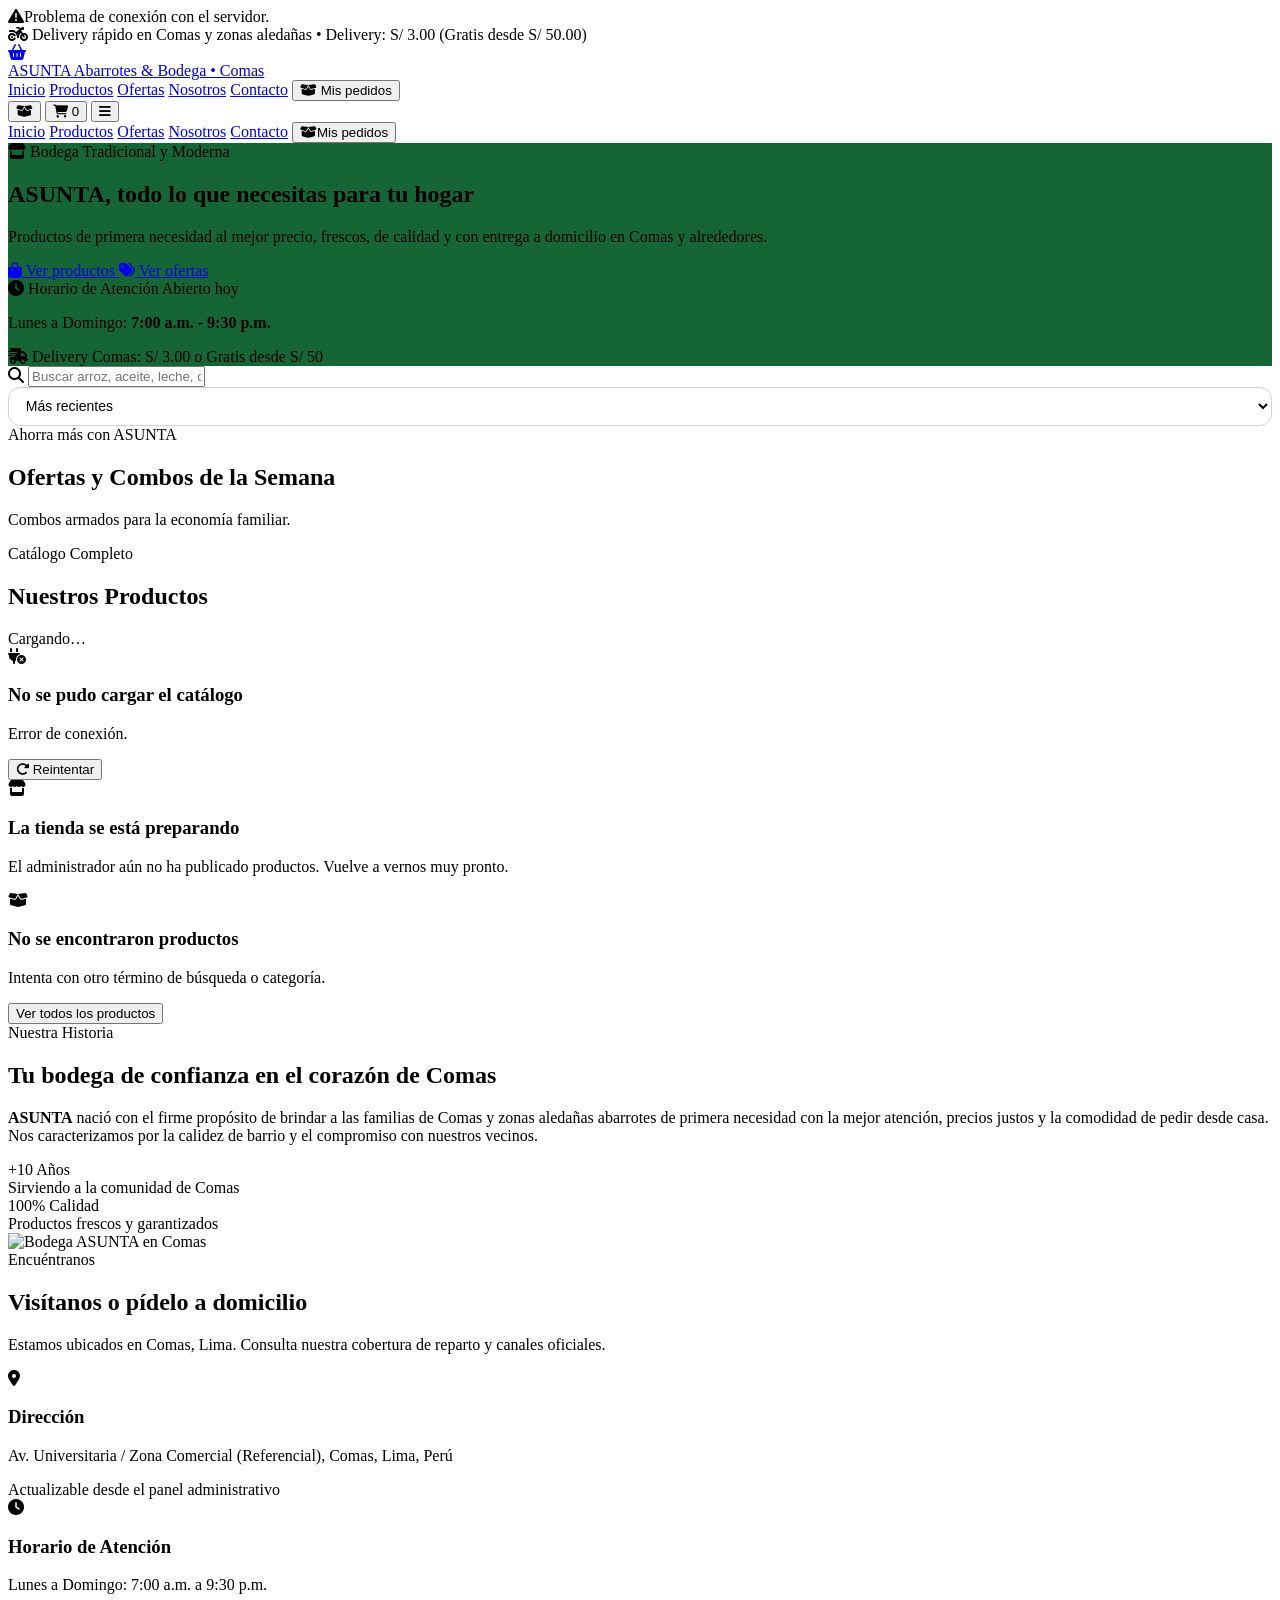
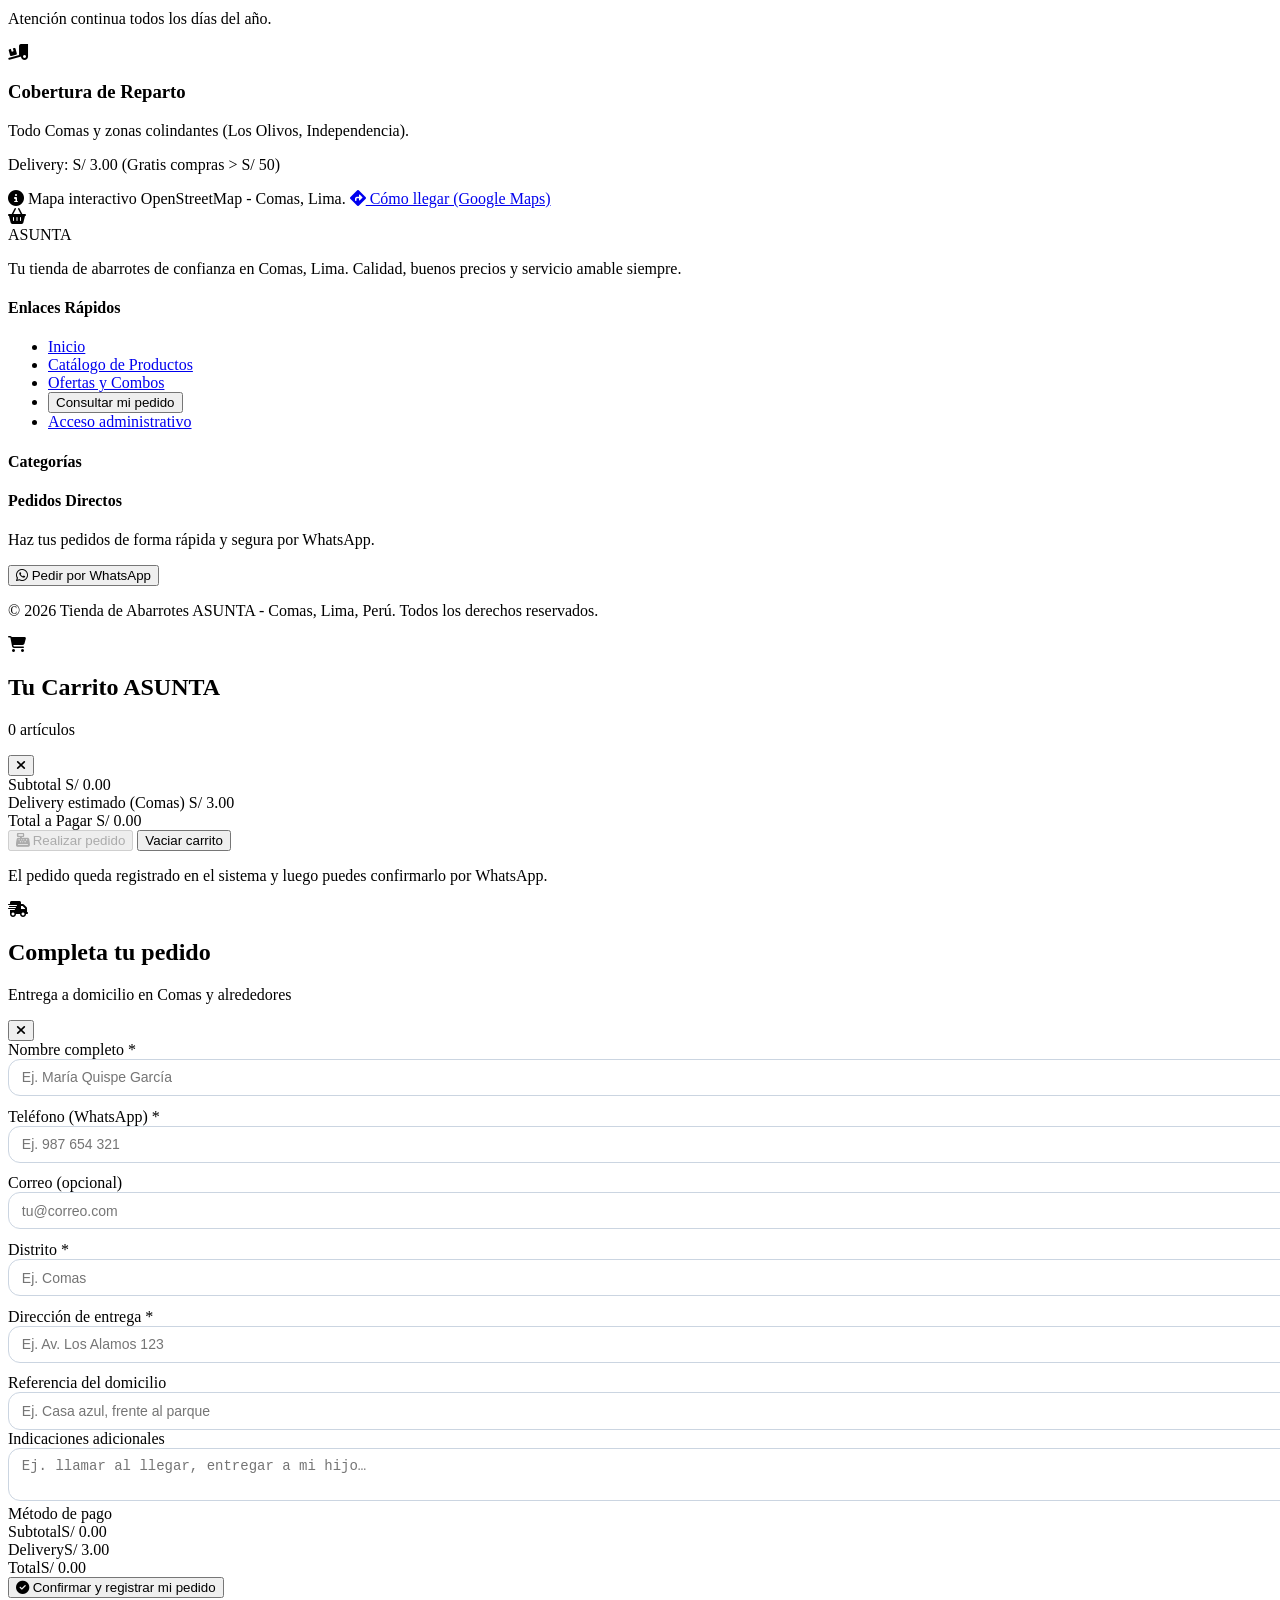
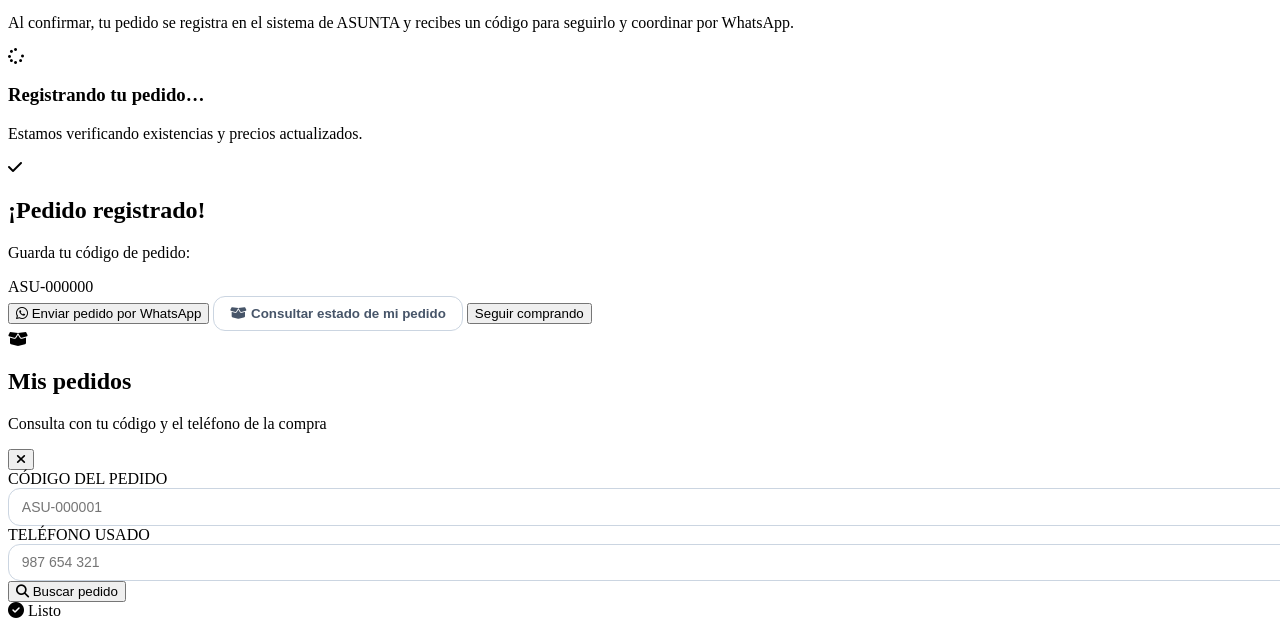
==== index.html @ 69a8b5e7 "Add files via upload" ====
<!DOCTYPE html>
<html lang="es" class="scroll-smooth">
<head>
    <meta charset="UTF-8">
    <meta name="viewport" content="width=device-width, initial-scale=1.0">
    <title>ASUNTA - Tu Tienda de Abarrotes en Comas, Lima</title>
    <meta name="description" content="Tienda de abarrotes ASUNTA en Comas, Lima. Pedidos a domicilio con entrega rápida.">

    <!-- Tailwind CSS CDN -->
    <script src="https://cdn.tailwindcss.com"></script>
    <script>
        tailwind.config = {
            theme: {
                extend: {
                    colors: {
                        asunta: {
                            50: '#f0fdf4',
                            100: '#dcfce7',
                            200: '#bbf7d0',
                            500: '#16a34a', // Verde principal
                            600: '#15803d',
                            700: '#166534',
                            yellow: {
                                100: '#fef9c3',
                                400: '#facc15', // Amarillo suave
                                500: '#eab308'
                            }
                        }
                    },
                    fontFamily: {
                        sans: ['Inter', 'sans-serif']
                    }
                }
            }
        }
    </script>

    <!-- FontAwesome -->
    <link rel="stylesheet" href="https://cdnjs.cloudflare.com/ajax/libs/font-awesome/6.4.0/css/all.min.css">
    <!-- Google Fonts Inter -->
    <link href="https://fonts.googleapis.com/css2?family=Inter:wght@300;400;500;600;700;800&display=swap" rel="stylesheet">
    <!-- Leaflet CSS -->
    <link rel="stylesheet" href="https://unpkg.com/leaflet@1.9.4/dist/leaflet.css" integrity="sha256-p4NxAoJBhIIN+hmNHrzRCf9tD/miZyoHS5obTRR9BMY=" crossorigin=""/>
    <script src="https://unpkg.com/leaflet@1.9.4/dist/leaflet.js" integrity="sha256-20nQCchB9co0qIjJZRGuk2/Z9VM+kNiyxNV1lvTlZBo=" crossorigin=""></script>
    <!-- Supabase JS SDK -->
    <script src="https://cdn.jsdelivr.net/npm/@supabase/supabase-js@2"></script>
    <!-- Estilos propios -->
    <link rel="stylesheet" href="css/styles.css">
</head>
<body class="bg-slate-50 text-slate-800 font-sans antialiased flex flex-col min-h-screen">

    <!-- Banner de estado de conexión con Supabase -->
    <div id="conn-banner" class="hidden bg-red-600 text-white text-xs sm:text-sm py-2 px-4 text-center font-semibold">
        <i class="fa-solid fa-triangle-exclamation mr-2"></i><span id="conn-banner-text">Problema de conexión con el servidor.</span>
    </div>

    <!-- Top Announcement Bar -->
    <div class="bg-asunta-yellow-400 text-slate-900 text-xs sm:text-sm py-2 px-4 text-center font-semibold shadow-inner">
        <i class="fa-solid fa-motorcycle mr-2"></i> Delivery rápido en Comas y zonas aledañas • <span data-delivery-info>Delivery: S/ 3.00 (Gratis desde S/ 50.00)</span>
    </div>

    <!-- Header & Navigation -->
    <header class="sticky top-0 z-40 bg-white shadow-md transition-all">
        <div class="max-w-7xl mx-auto px-4 sm:px-6 lg:px-8">
            <div class="flex items-center justify-between h-20">
                <!-- Logo -->
                <a href="#inicio" class="flex items-center gap-3 group">
                    <div class="w-12 h-12 rounded-full bg-asunta-100 border-2 border-asunta-500 flex items-center justify-center text-asunta-600 shadow-sm group-hover:scale-105 transition-transform">
                        <i class="fa-solid fa-basket-shopping text-2xl"></i>
                    </div>
                    <div>
                        <span class="text-2xl font-black tracking-tight text-asunta-700">ASUNTA</span>
                        <span class="block text-[10px] tracking-wider uppercase font-bold text-slate-500">Abarrotes & Bodega • Comas</span>
                    </div>
                </a>

                <!-- Desktop Menu -->
                <nav class="hidden md:flex items-center space-x-1 lg:space-x-6">
                    <a href="#inicio" class="px-3 py-2 rounded-lg text-slate-600 hover:text-asunta-600 hover:bg-asunta-50 font-medium transition-colors">Inicio</a>
                    <a href="#productos" class="px-3 py-2 rounded-lg text-slate-600 hover:text-asunta-600 hover:bg-asunta-50 font-medium transition-colors">Productos</a>
                    <a href="#ofertas" class="px-3 py-2 rounded-lg text-slate-600 hover:text-asunta-600 hover:bg-asunta-50 font-medium transition-colors">Ofertas</a>
                    <a href="#nosotros" class="px-3 py-2 rounded-lg text-slate-600 hover:text-asunta-600 hover:bg-asunta-50 font-medium transition-colors">Nosotros</a>
                    <a href="#contacto" class="px-3 py-2 rounded-lg text-slate-600 hover:text-asunta-600 hover:bg-asunta-50 font-medium transition-colors">Contacto</a>
                    <button id="order-lookup-btn" class="px-3 py-2 rounded-lg text-asunta-700 hover:bg-asunta-50 font-semibold transition-colors flex items-center gap-2">
                        <i class="fa-solid fa-box-open"></i> Mis pedidos
                    </button>
                </nav>

                <!-- Actions -->
                <div class="flex items-center gap-3">
                    <button onclick="ASUNTA.orders.openLookup()" class="md:hidden text-asunta-700 hover:bg-asunta-50 p-3 rounded-lg" aria-label="Consultar pedido">
                        <i class="fa-solid fa-box-open text-xl"></i>
                    </button>
                    <button onclick="ASUNTA.cart.toggleDrawer()" class="relative bg-asunta-50 hover:bg-asunta-100 text-asunta-700 p-3 rounded-full font-semibold transition-colors flex items-center justify-center w-12 h-12 border border-asunta-200 shadow-sm" aria-label="Abrir Carrito">
                        <i class="fa-solid fa-cart-shopping text-xl"></i>
                        <span id="cart-badge" class="absolute -top-1 -right-1 bg-red-500 text-white text-xs w-6 h-6 rounded-full flex items-center justify-center font-bold shadow-md hidden">0</span>
                    </button>
                    <button onclick="toggleMobileMenu()" class="md:hidden p-3 text-slate-700 hover:text-asunta-600 rounded-lg hover:bg-slate-100 transition-colors" aria-label="Menú principal">
                        <i id="mobile-menu-icon" class="fa-solid fa-bars text-2xl"></i>
                    </button>
                </div>
            </div>
        </div>

        <!-- Mobile Dropdown Menu -->
        <div id="mobile-menu" class="hidden md:hidden bg-white border-t border-slate-100 px-4 pt-2 pb-4 space-y-2 shadow-lg">
            <a href="#inicio" onclick="toggleMobileMenu()" class="block px-3 py-2 rounded-md text-base font-medium text-slate-700 hover:text-asunta-600 hover:bg-asunta-50">Inicio</a>
            <a href="#productos" onclick="toggleMobileMenu()" class="block px-3 py-2 rounded-md text-base font-medium text-slate-700 hover:text-asunta-600 hover:bg-asunta-50">Productos</a>
            <a href="#ofertas" onclick="toggleMobileMenu()" class="block px-3 py-2 rounded-md text-base font-medium text-slate-700 hover:text-asunta-600 hover:bg-asunta-50">Ofertas</a>
            <a href="#nosotros" onclick="toggleMobileMenu()" class="block px-3 py-2 rounded-md text-base font-medium text-slate-700 hover:text-asunta-600 hover:bg-asunta-50">Nosotros</a>
            <a href="#contacto" onclick="toggleMobileMenu()" class="block px-3 py-2 rounded-md text-base font-medium text-slate-700 hover:text-asunta-600 hover:bg-asunta-50">Contacto</a>
            <button onclick="toggleMobileMenu(); ASUNTA.orders.openLookup()" class="w-full text-left px-3 py-2 rounded-md text-base font-semibold text-asunta-700 hover:bg-asunta-50"><i class="fa-solid fa-box-open mr-2"></i>Mis pedidos</button>
        </div>
    </header>

    <!-- Main Content -->
    <main class="flex-grow">

        <!-- Hero Section -->
        <section id="inicio" class="hero-pattern text-white py-16 md:py-24 relative overflow-hidden">
            <div class="max-w-7xl mx-auto px-4 sm:px-6 lg:px-8 relative z-10">
                <div class="grid grid-cols-1 md:grid-cols-2 gap-12 items-center">
                    <div class="space-y-6 text-center md:text-left">
                        <span class="inline-flex items-center gap-2 bg-asunta-yellow-400 text-slate-900 text-sm font-bold px-4 py-1.5 rounded-full shadow-md">
                            <i class="fa-solid fa-store"></i> Bodega Tradicional y Moderna
                        </span>
                        <h1 class="text-4xl sm:text-5xl lg:text-6xl font-black tracking-tight leading-tight">
                            ASUNTA, todo lo que necesitas para tu hogar
                        </h1>
                        <p class="text-lg sm:text-xl text-asunta-100 font-normal max-w-lg mx-auto md:mx-0">
                            Productos de primera necesidad al mejor precio, frescos, de calidad y con entrega a domicilio en Comas y alrededores.
                        </p>
                        <div class="flex flex-col sm:flex-row gap-4 justify-center md:justify-start pt-2">
                            <a href="#productos" class="bg-asunta-yellow-400 hover:bg-yellow-300 text-slate-900 font-bold px-8 py-4 rounded-xl shadow-lg transition-transform hover:-translate-y-0.5 text-center flex items-center justify-center gap-2 text-lg">
                                <i class="fa-solid fa-bag-shopping"></i> Ver productos
                            </a>
                            <a href="#ofertas" class="bg-white/10 hover:bg-white/20 border-2 border-white/30 text-white font-bold px-8 py-4 rounded-xl backdrop-blur-sm transition-colors text-center flex items-center justify-center gap-2 text-lg">
                                <i class="fa-solid fa-tags text-asunta-yellow-400"></i> Ver ofertas
                            </a>
                        </div>
                    </div>
                    <div class="flex justify-center">
                        <div class="relative w-full max-w-md bg-white/10 backdrop-blur-md p-6 rounded-3xl border border-white/20 shadow-2xl">
                            <div class="bg-white rounded-2xl p-6 text-slate-800 shadow-inner space-y-4">
                                <div class="flex items-center justify-between border-b pb-3">
                                    <span class="font-bold text-asunta-700 flex items-center gap-2"><i class="fa-solid fa-clock"></i> Horario de Atención</span>
                                    <span class="bg-asunta-100 text-asunta-700 text-xs px-2.5 py-1 rounded-full font-semibold">Abierto hoy</span>
                                </div>
                                <p class="text-sm text-slate-600">Lunes a Domingo: <strong class="text-slate-800">7:00 a.m. - 9:30 p.m.</strong></p>
                                <div class="pt-2 border-t flex items-center justify-between text-sm">
                                    <span class="text-slate-600 font-medium"><i class="fa-solid fa-truck-fast text-asunta-600 mr-1"></i> Delivery Comas:</span>
                                    <span class="font-bold text-asunta-600" data-delivery-info>S/ 3.00 o Gratis desde S/ 50</span>
                                </div>
                            </div>
                        </div>
                    </div>
                </div>
            </div>
        </section>

        <!-- Search & Filter Section -->
        <section class="bg-white border-b border-slate-200 py-6 shadow-sm sticky top-20 z-30">
            <div class="max-w-7xl mx-auto px-4 sm:px-6 lg:px-8">
                <div class="flex flex-col md:flex-row gap-4 items-center justify-between">
                    <!-- Search Bar -->
                    <div class="w-full md:w-96 relative">
                        <span class="absolute inset-y-0 left-0 pl-4 flex items-center pointer-events-none text-slate-400">
                            <i class="fa-solid fa-magnifying-glass"></i>
                        </span>
                        <input type="text" id="search-input" placeholder="Buscar arroz, aceite, leche, detergente..." class="w-full pl-11 pr-4 py-3 bg-slate-50 border border-slate-300 rounded-xl focus:outline-none focus:ring-2 focus:ring-asunta-500 focus:border-asunta-500 text-sm transition-all shadow-inner">
                    </div>
                    <!-- Sort + Category Filters -->
                    <div class="w-full flex flex-col lg:flex-row items-stretch lg:items-center gap-3">
                        <select id="sort-select" class="input-base w-full lg:w-48 bg-white" aria-label="Ordenar productos">
                            <option value="new">Más recientes</option>
                            <option value="name">Nombre (A-Z)</option>
                            <option value="price-asc">Precio: menor a mayor</option>
                            <option value="price-desc">Precio: mayor a menor</option>
                        </select>
                        <div id="category-filters" class="w-full lg:w-auto flex items-center gap-2 overflow-x-auto pb-2 lg:pb-0 scrollbar-none">
                            <div class="skeleton h-9 w-24"></div>
                            <div class="skeleton h-9 w-24"></div>
                            <div class="skeleton h-9 w-24"></div>
                        </div>
                    </div>
                </div>
            </div>
        </section>

        <!-- Offers & Combo Highlights -->
        <section id="ofertas" class="py-12 bg-asunta-50/50">
            <div class="max-w-7xl mx-auto px-4 sm:px-6 lg:px-8">
                <div class="flex flex-col md:flex-row md:items-end justify-between mb-8">
                    <div>
                        <span class="text-asunta-600 font-bold text-sm tracking-wider uppercase">Ahorra más con ASUNTA</span>
                        <h2 class="text-3xl font-black text-slate-900 tracking-tight mt-1">Ofertas y Combos de la Semana</h2>
                    </div>
                    <p class="text-slate-600 text-sm mt-2 md:mt-0">Combos armados para la economía familiar.</p>
                </div>
                <div id="offers-container" class="grid grid-cols-1 md:grid-cols-3 gap-6">
                    <!-- Dinámico (promotions desde Supabase) -->
                </div>
            </div>
        </section>

        <!-- Product Catalog Section -->
        <section id="productos" class="py-12 bg-white">
            <div class="max-w-7xl mx-auto px-4 sm:px-6 lg:px-8">
                <div class="flex flex-wrap items-center justify-between gap-3 mb-8">
                    <div>
                        <span class="text-asunta-600 font-bold text-sm tracking-wider uppercase">Catálogo Completo</span>
                        <h2 id="catalog-title" class="text-3xl font-black text-slate-900 tracking-tight mt-1">Nuestros Productos</h2>
                    </div>
                    <span id="product-count" class="text-sm font-medium text-slate-500 bg-slate-100 px-3 py-1 rounded-full">Cargando…</span>
                </div>

                <!-- Error de conexión -->
                <div id="catalog-error" class="hidden bg-red-50 border border-red-200 text-red-700 rounded-2xl p-6 mb-6 text-center">
                    <i class="fa-solid fa-plug-circle-xmark text-3xl mb-3"></i>
                    <h3 class="font-bold text-lg">No se pudo cargar el catálogo</h3>
                    <p id="catalog-error-msg" class="text-sm mt-1">Error de conexión.</p>
                    <button id="catalog-retry" class="mt-4 bg-asunta-600 hover:bg-asunta-700 text-white px-6 py-2 rounded-xl font-semibold text-sm">
                        <i class="fa-solid fa-rotate-right mr-1"></i> Reintentar
                    </button>
                </div>

                <!-- Products Grid -->
                <div id="products-grid" class="grid grid-cols-1 sm:grid-cols-2 lg:grid-cols-4 gap-6">
                    <!-- Dinámico (products desde Supabase) -->
                </div>

                <!-- Paginación -->
                <div id="catalog-pager"></div>

                <!-- Catálogo vacío (sin productos publicados) -->
                <div id="empty-catalog" class="hidden text-center py-16">
                    <div class="w-20 h-20 bg-asunta-50 rounded-full flex items-center justify-center mx-auto text-asunta-600 text-3xl mb-4">
                        <i class="fa-solid fa-store"></i>
                    </div>
                    <h3 class="text-xl font-bold text-slate-800">La tienda se está preparando</h3>
                    <p class="text-slate-500 mt-1">El administrador aún no ha publicado productos. Vuelve a vernos muy pronto.</p>
                </div>

                <!-- Sin resultados de búsqueda -->
                <div id="no-results" class="hidden text-center py-16">
                    <div class="w-20 h-20 bg-slate-100 rounded-full flex items-center justify-center mx-auto text-slate-400 text-3xl mb-4">
                        <i class="fa-solid fa-box-open"></i>
                    </div>
                    <h3 class="text-xl font-bold text-slate-800">No se encontraron productos</h3>
                    <p class="text-slate-500 mt-1">Intenta con otro término de búsqueda o categoría.</p>
                    <button id="reset-filters-btn" class="mt-4 bg-asunta-600 hover:bg-asunta-700 text-white px-6 py-2 rounded-xl font-semibold transition-colors">Ver todos los productos</button>
                </div>
            </div>
        </section>

        <!-- About Us -->
        <section id="nosotros" class="py-16 bg-slate-100 border-t border-slate-200">
            <div class="max-w-7xl mx-auto px-4 sm:px-6 lg:px-8">
                <div class="grid grid-cols-1 lg:grid-cols-2 gap-12 items-center">
                    <div class="space-y-6">
                        <span class="bg-asunta-100 text-asunta-700 text-sm font-bold px-4 py-1.5 rounded-full inline-block">Nuestra Historia</span>
                        <h2 class="text-3xl sm:text-4xl font-black text-slate-900 tracking-tight">Tu bodega de confianza en el corazón de Comas</h2>
                        <p class="text-slate-600 leading-relaxed">
                            <strong>ASUNTA</strong> nació con el firme propósito de brindar a las familias de Comas y zonas aledañas abarrotes de primera necesidad con la mejor atención, precios justos y la comodidad de pedir desde casa. Nos caracterizamos por la calidez de barrio y el compromiso con nuestros vecinos.
                        </p>
                        <div class="grid grid-cols-2 gap-4 pt-4">
                            <div class="bg-white p-5 rounded-2xl shadow-sm border border-slate-200">
                                <div class="text-asunta-600 text-2xl font-black mb-1">+10 Años</div>
                                <div class="text-slate-500 text-sm">Sirviendo a la comunidad de Comas</div>
                            </div>
                            <div class="bg-white p-5 rounded-2xl shadow-sm border border-slate-200">
                                <div class="text-asunta-600 text-2xl font-black mb-1">100% Calidad</div>
                                <div class="text-slate-500 text-sm">Productos frescos y garantizados</div>
                            </div>
                        </div>
                    </div>
                    <div class="relative">
                        <div class="bg-asunta-500 rounded-3xl p-2 shadow-xl">
                            <img src="https://placehold.co/600x400/166534/ffffff?text=Bodega+ASUNTA+Comas" alt="Bodega ASUNTA en Comas" class="rounded-2xl w-full h-auto object-cover shadow-md" onerror="this.onerror=null;this.src='https://placehold.co/600x400/cccccc/ffffff?text=ASUNTA+Abarrotes'">
                        </div>
                    </div>
                </div>
            </div>
        </section>

        <!-- Contact & Location -->
        <section id="contacto" class="py-16 bg-white border-t border-slate-200">
            <div class="max-w-7xl mx-auto px-4 sm:px-6 lg:px-8">
                <div class="text-center max-w-2xl mx-auto mb-12">
                    <span class="text-asunta-600 font-bold text-sm tracking-wider uppercase">Encuéntranos</span>
                    <h2 class="text-3xl font-black text-slate-900 tracking-tight mt-1">Visítanos o pídelo a domicilio</h2>
                    <p class="text-slate-600 mt-2">Estamos ubicados en Comas, Lima. Consulta nuestra cobertura de reparto y canales oficiales.</p>
                </div>

                <div class="grid grid-cols-1 lg:grid-cols-3 gap-8 items-start">
                    <div class="space-y-6">
                        <div class="bg-slate-50 p-6 rounded-2xl border border-slate-200 shadow-sm flex items-start gap-4">
                            <div class="w-12 h-12 bg-asunta-100 text-asunta-600 rounded-xl flex items-center justify-center shrink-0 text-xl">
                                <i class="fa-solid fa-location-dot"></i>
                            </div>
                            <div>
                                <h3 class="font-bold text-slate-900">Dirección</h3>
                                <p id="store-address-text" class="text-slate-600 text-sm mt-1">Av. Universitaria / Zona Comercial (Referencial), Comas, Lima, Perú</p>
                                <span class="inline-block mt-2 text-xs bg-asunta-yellow-100 text-amber-800 font-semibold px-2.5 py-0.5 rounded-full">Actualizable desde el panel administrativo</span>
                            </div>
                        </div>
                        <div class="bg-slate-50 p-6 rounded-2xl border border-slate-200 shadow-sm flex items-start gap-4">
                            <div class="w-12 h-12 bg-asunta-100 text-asunta-600 rounded-xl flex items-center justify-center shrink-0 text-xl">
                                <i class="fa-solid fa-clock"></i>
                            </div>
                            <div>
                                <h3 class="font-bold text-slate-900">Horario de Atención</h3>
                                <p class="text-slate-600 text-sm mt-1">Lunes a Domingo: 7:00 a.m. a 9:30 p.m.</p>
                                <p class="text-slate-500 text-xs mt-1">Atención continua todos los días del año.</p>
                            </div>
                        </div>
                        <div class="bg-slate-50 p-6 rounded-2xl border border-slate-200 shadow-sm flex items-start gap-4">
                            <div class="w-12 h-12 bg-asunta-100 text-asunta-600 rounded-xl flex items-center justify-center shrink-0 text-xl">
                                <i class="fa-solid fa-truck-ramp-box"></i>
                            </div>
                            <div>
                                <h3 class="font-bold text-slate-900">Cobertura de Reparto</h3>
                                <p class="text-slate-600 text-sm mt-1">Todo Comas y zonas colindantes (Los Olivos, Independencia).</p>
                                <p class="text-asunta-600 font-semibold text-xs mt-1" data-delivery-info>Delivery: S/ 3.00 (Gratis compras > S/ 50)</p>
                            </div>
                        </div>
                    </div>

                    <!-- Interactive Map -->
                    <div class="lg:col-span-2 bg-slate-100 p-3 rounded-3xl border border-slate-200 shadow-md">
                        <div id="map" class="w-full h-[400px] rounded-2xl z-0"></div>
                        <div class="mt-4 flex flex-col sm:flex-row items-center justify-between px-2 gap-4">
                            <span class="text-xs text-slate-500"><i class="fa-solid fa-circle-info mr-1 text-asunta-600"></i> Mapa interactivo OpenStreetMap - Comas, Lima.</span>
                            <a id="directions-btn" href="https://maps.google.com/?q=Comas,+Lima,+Peru" target="_blank" rel="noopener" class="bg-asunta-600 hover:bg-asunta-700 text-white px-5 py-2.5 rounded-xl font-semibold text-sm transition-colors flex items-center gap-2 shadow-sm">
                                <i class="fa-solid fa-diamond-turn-right"></i> Cómo llegar (Google Maps)
                            </a>
                        </div>
                    </div>
                </div>
            </div>
        </section>
    </main>

    <!-- Footer -->
    <footer class="bg-slate-900 text-slate-300 pt-12 pb-8 border-t border-slate-800">
        <div class="max-w-7xl mx-auto px-4 sm:px-6 lg:px-8">
            <div class="grid grid-cols-1 md:grid-cols-4 gap-8 mb-8">
                <div class="space-y-4">
                    <div class="flex items-center gap-3">
                        <div class="w-10 h-10 rounded-full bg-asunta-500 flex items-center justify-center text-white">
                            <i class="fa-solid fa-basket-shopping"></i>
                        </div>
                        <span class="text-xl font-black text-white">ASUNTA</span>
                    </div>
                    <p class="text-sm text-slate-400">
                        Tu tienda de abarrotes de confianza en Comas, Lima. Calidad, buenos precios y servicio amable siempre.
                    </p>
                </div>
                <div>
                    <h4 class="text-white font-bold mb-4 text-sm uppercase tracking-wider">Enlaces Rápidos</h4>
                    <ul class="space-y-2 text-sm">
                        <li><a href="#inicio" class="hover:text-asunta-yellow-400 transition-colors">Inicio</a></li>
                        <li><a href="#productos" class="hover:text-asunta-yellow-400 transition-colors">Catálogo de Productos</a></li>
                        <li><a href="#ofertas" class="hover:text-asunta-yellow-400 transition-colors">Ofertas y Combos</a></li>
                        <li><button onclick="ASUNTA.orders.openLookup()" class="hover:text-asunta-yellow-400 transition-colors">Consultar mi pedido</button></li>
                        <li><a href="admin.html" class="text-slate-500 hover:text-slate-300 transition-colors text-xs">Acceso administrativo</a></li>
                    </ul>
                </div>
                <div>
                    <h4 class="text-white font-bold mb-4 text-sm uppercase tracking-wider">Categorías</h4>
                    <ul id="footer-categories" class="space-y-2 text-sm">
                        <!-- Dinámico (categorías desde Supabase) -->
                    </ul>
                </div>
                <div>
                    <h4 class="text-white font-bold mb-4 text-sm uppercase tracking-wider">Pedidos Directos</h4>
                    <p class="text-sm text-slate-400 mb-4">Haz tus pedidos de forma rápida y segura por WhatsApp.</p>
                    <button id="footer-whatsapp-btn" class="bg-emerald-600 hover:bg-emerald-500 text-white w-full py-3 px-4 rounded-xl font-bold flex items-center justify-center gap-2 transition-colors text-sm shadow-lg">
                        <i class="fa-brands fa-whatsapp text-lg"></i> Pedir por WhatsApp
                    </button>
                </div>
            </div>
            <div class="border-t border-slate-800 pt-6 text-center text-xs text-slate-500">
                <p>&copy; 2026 Tienda de Abarrotes ASUNTA - Comas, Lima, Perú. Todos los derechos reservados.</p>
            </div>
        </div>
    </footer>

    <!-- Shopping Cart Slide-over Drawer -->
    <div id="cart-drawer" class="fixed inset-0 z-50 overflow-hidden hidden">
        <div class="absolute inset-0 bg-slate-900/60 backdrop-blur-sm transition-opacity" onclick="ASUNTA.cart.toggleDrawer(false)"></div>
        <div class="absolute inset-y-0 right-0 max-w-full flex pl-10">
            <div class="drawer-panel w-screen max-w-md bg-white shadow-2xl flex flex-col">
                <div class="p-6 bg-asunta-700 text-white flex items-center justify-between">
                    <div class="flex items-center gap-3">
                        <i class="fa-solid fa-cart-shopping text-2xl text-asunta-yellow-400"></i>
                        <div>
                            <h2 class="text-lg font-bold">Tu Carrito ASUNTA</h2>
                            <p class="text-xs text-asunta-100" id="cart-item-count-label">0 artículos</p>
                        </div>
                    </div>
                    <button onclick="ASUNTA.cart.toggleDrawer(false)" class="text-white/80 hover:text-white p-2 rounded-lg hover:bg-white/10 transition-colors" aria-label="Cerrar carrito">
                        <i class="fa-solid fa-xmark text-xl"></i>
                    </button>
                </div>
                <div id="cart-items" class="flex-1 overflow-y-auto p-6 space-y-4 divide-y divide-slate-100"></div>
                <div class="p-6 bg-slate-50 border-t border-slate-200 space-y-4">
                    <div class="space-y-2 text-sm">
                        <div class="flex justify-between text-slate-600">
                            <span>Subtotal</span>
                            <span id="cart-subtotal" class="font-semibold text-slate-800">S/ 0.00</span>
                        </div>
                        <div class="flex justify-between text-slate-600">
                            <span>Delivery estimado (Comas)</span>
                            <span id="cart-delivery" class="font-semibold text-slate-800">S/ 3.00</span>
                        </div>
                        <div class="flex justify-between text-base font-bold text-slate-900 pt-2 border-t border-slate-200">
                            <span>Total a Pagar</span>
                            <span id="cart-total" class="text-asunta-700">S/ 0.00</span>
                        </div>
                    </div>
                    <div class="space-y-2">
                        <button id="checkout-btn" onclick="ASUNTA.checkout.open()" disabled class="w-full bg-emerald-600 hover:bg-emerald-500 text-white font-bold py-3.5 px-4 rounded-xl flex items-center justify-center gap-2 transition-all shadow-md disabled:opacity-50 disabled:cursor-not-allowed">
                            <i class="fa-solid fa-cash-register text-xl"></i> Realizar pedido
                        </button>
                        <button onclick="ASUNTA.cart.clear(); ASUNTA.toast('El carrito ha sido vaciado.')" class="w-full bg-white hover:bg-slate-100 text-slate-600 border border-slate-300 font-semibold py-2.5 px-4 rounded-xl transition-colors text-sm">
                            Vaciar carrito
                        </button>
                    </div>
                    <p class="text-[11px] text-slate-400 text-center">El pedido queda registrado en el sistema y luego puedes confirmarlo por WhatsApp.</p>
                </div>
            </div>
        </div>
    </div>

    <!-- Checkout Modal -->
    <div id="checkout-modal" class="fixed inset-0 z-50 overflow-y-auto hidden">
        <div class="absolute inset-0 bg-slate-900/60 backdrop-blur-sm modal-backdrop" onclick="ASUNTA.checkout.close()"></div>
        <div class="relative min-h-screen flex items-center justify-center p-4">
            <div class="bg-white w-full max-w-2xl rounded-3xl shadow-2xl overflow-hidden modal-panel">

                <!-- PASO 1: formulario -->
                <div id="checkout-step-form">
                    <div class="p-6 bg-asunta-700 text-white flex items-center justify-between">
                        <div class="flex items-center gap-3">
                            <i class="fa-solid fa-truck-fast text-2xl text-asunta-yellow-400"></i>
                            <div>
                                <h2 class="text-lg font-bold">Completa tu pedido</h2>
                                <p class="text-xs text-asunta-100">Entrega a domicilio en Comas y alrededores</p>
                            </div>
                        </div>
                        <button onclick="ASUNTA.checkout.close()" class="text-white/80 hover:text-white p-2 rounded-lg hover:bg-white/10" aria-label="Cerrar">
                            <i class="fa-solid fa-xmark text-xl"></i>
                        </button>
                    </div>
                    <div class="p-6 grid grid-cols-1 md:grid-cols-2 gap-6">
                        <div class="space-y-4">
                            <div>
                                <label class="block text-sm font-semibold text-slate-700 mb-1">Nombre completo *</label>
                                <input id="ck-name" type="text" maxlength="150" class="input-base" placeholder="Ej. María Quispe García">
                                <p id="ck-name-error" class="field-error hidden"></p>
                            </div>
                            <div>
                                <label class="block text-sm font-semibold text-slate-700 mb-1">Teléfono (WhatsApp) *</label>
                                <input id="ck-phone" type="tel" maxlength="17" class="input-base" placeholder="Ej. 987 654 321">
                                <p id="ck-phone-error" class="field-error hidden"></p>
                            </div>
                            <div>
                                <label class="block text-sm font-semibold text-slate-700 mb-1">Correo (opcional)</label>
                                <input id="ck-email" type="email" maxlength="255" class="input-base" placeholder="tu@correo.com">
                                <p id="ck-email-error" class="field-error hidden"></p>
                            </div>
                            <div>
                                <label class="block text-sm font-semibold text-slate-700 mb-1">Distrito *</label>
                                <input id="ck-district" type="text" maxlength="80" class="input-base" placeholder="Ej. Comas" list="district-list">
                                <datalist id="district-list">
                                    <option value="Comas"><option value="Los Olivos"><option value="Independencia">
                                    <option value="Carabayllo"><option value="Puente Piedra">
                                </datalist>
                                <p id="ck-district-error" class="field-error hidden"></p>
                            </div>
                        </div>
                        <div class="space-y-4">
                            <div>
                                <label class="block text-sm font-semibold text-slate-700 mb-1">Dirección de entrega *</label>
                                <input id="ck-address" type="text" maxlength="250" class="input-base" placeholder="Ej. Av. Los Alamos 123">
                                <p id="ck-address-error" class="field-error hidden"></p>
                            </div>
                            <div>
                                <label class="block text-sm font-semibold text-slate-700 mb-1">Referencia del domicilio</label>
                                <input id="ck-ref" type="text" maxlength="150" class="input-base" placeholder="Ej. Casa azul, frente al parque">
                            </div>
                            <div>
                                <label class="block text-sm font-semibold text-slate-700 mb-1">Indicaciones adicionales</label>
                                <textarea id="ck-notes" maxlength="500" rows="2" class="input-base" placeholder="Ej. llamar al llegar, entregar a mi hijo…"></textarea>
                            </div>
                            <div>
                                <label class="block text-sm font-semibold text-slate-700 mb-1">Método de pago</label>
                                <div id="pay-methods" class="flex flex-wrap gap-2">
                                    <!-- Dinámico (store_settings.payment_methods) -->
                                </div>
                            </div>
                        </div>
                    </div>
                    <div class="px-6 pb-6 space-y-4">
                        <div class="bg-slate-50 border border-slate-200 rounded-2xl p-4 space-y-1">
                            <div id="checkout-items" class="space-y-1"></div>
                            <div class="border-t border-slate-200 pt-2 mt-2 space-y-1">
                                <div class="flex justify-between text-sm"><span class="text-slate-500">Subtotal</span><span id="ck-subtotal" class="font-semibold">S/ 0.00</span></div>
                                <div class="flex justify-between text-sm"><span class="text-slate-500">Delivery</span><span id="ck-delivery" class="font-semibold">S/ 3.00</span></div>
                                <div class="flex justify-between font-bold text-slate-900"><span>Total</span><span id="ck-total" class="text-asunta-700">S/ 0.00</span></div>
                            </div>
                        </div>
                        <button id="ck-submit-btn" onclick="ASUNTA.checkout.submit()" class="w-full bg-asunta-600 hover:bg-asunta-700 text-white font-bold py-4 rounded-xl flex items-center justify-center gap-2 text-lg shadow-lg transition-colors">
                            <i class="fa-solid fa-check-circle"></i> Confirmar y registrar mi pedido
                        </button>
                        <p class="text-[11px] text-slate-400 text-center">Al confirmar, tu pedido se registra en el sistema de ASUNTA y recibes un código para seguirlo y coordinar por WhatsApp.</p>
                    </div>
                </div>

                <!-- PASO 2: procesando -->
                <div id="checkout-step-loading" class="hidden p-16 text-center">
                    <i class="fa-solid fa-spinner fa-spin text-4xl text-asunta-600"></i>
                    <h3 class="mt-4 font-bold text-slate-800 text-lg">Registrando tu pedido…</h3>
                    <p class="text-sm text-slate-500 mt-1">Estamos verificando existencias y precios actualizados.</p>
                </div>

                <!-- PASO 3: confirmación -->
                <div id="checkout-step-confirm" class="hidden">
                    <div class="p-8 bg-asunta-700 text-white text-center" id="confirm-print-area">
                        <div class="w-20 h-20 mx-auto bg-white/10 border-2 border-asunta-yellow-400 rounded-full flex items-center justify-center text-asunta-yellow-400 text-3xl mb-4">
                            <i class="fa-solid fa-check"></i>
                        </div>
                        <h2 class="text-2xl font-black">¡Pedido registrado!</h2>
                        <p class="text-asunta-100 text-sm mt-1">Guarda tu código de pedido:</p>
                        <div class="mt-3 bg-white text-asunta-700 inline-block px-8 py-3 rounded-2xl font-black text-2xl tracking-widest shadow-lg" id="confirm-code">ASU-000000</div>
                    </div>
                    <div class="p-6 space-y-4">
                        <div id="confirm-summary" class="bg-slate-50 border border-slate-200 rounded-2xl p-4 space-y-1"></div>
                        <button onclick="ASUNTA.checkout.sendWhatsApp()" class="w-full bg-emerald-600 hover:bg-emerald-500 text-white font-bold py-4 rounded-xl flex items-center justify-center gap-2 text-lg shadow-lg transition-colors">
                            <i class="fa-brands fa-whatsapp text-xl"></i> Enviar pedido por WhatsApp
                        </button>
                        <button onclick="ASUNTA.orders.openLookup(); ASUNTA.checkout.close()" class="w-full btn-ghost text-sm">
                            <i class="fa-solid fa-box-open mr-1"></i> Consultar estado de mi pedido
                        </button>
                        <button onclick="ASUNTA.checkout.close()" class="w-full text-slate-500 hover:text-slate-700 text-sm font-semibold py-2">Seguir comprando</button>
                    </div>
                </div>
            </div>
        </div>
    </div>

    <!-- Orders Lookup Modal -->
    <div id="orders-modal" class="fixed inset-0 z-50 overflow-y-auto hidden">
        <div class="absolute inset-0 bg-slate-900/60 backdrop-blur-sm" onclick="ASUNTA.orders.closeLookup()"></div>
        <div class="relative min-h-screen flex items-center justify-center p-4">
            <div class="bg-white w-full max-w-lg rounded-3xl shadow-2xl overflow-hidden">
                <div class="p-6 bg-asunta-700 text-white flex items-center justify-between">
                    <div class="flex items-center gap-3">
                        <i class="fa-solid fa-box-open text-2xl text-asunta-yellow-400"></i>
                        <div>
                            <h2 class="text-lg font-bold">Mis pedidos</h2>
                            <p class="text-xs text-asunta-100">Consulta con tu código y el teléfono de la compra</p>
                        </div>
                    </div>
                    <button onclick="ASUNTA.orders.closeLookup()" class="text-white/80 hover:text-white p-2 rounded-lg hover:bg-white/10" aria-label="Cerrar">
                        <i class="fa-solid fa-xmark text-xl"></i>
                    </button>
                </div>
                <div class="p-6 space-y-4">
                    <div id="saved-orders"></div>
                    <div class="grid grid-cols-1 sm:grid-cols-2 gap-3">
                        <div>
                            <label class="block text-xs font-bold text-slate-500 mb-1">CÓDIGO DEL PEDIDO</label>
                            <input id="lookup-code" type="text" class="input-base uppercase" placeholder="ASU-000001">
                        </div>
                        <div>
                            <label class="block text-xs font-bold text-slate-500 mb-1">TELÉFONO USADO</label>
                            <input id="lookup-phone" type="tel" class="input-base" placeholder="987 654 321">
                        </div>
                    </div>
                    <button id="lookup-btn" onclick="ASUNTA.orders.doLookup()" class="w-full bg-asunta-600 hover:bg-asunta-700 text-white font-bold py-3 rounded-xl flex items-center justify-center gap-2">
                        <i class="fa-solid fa-magnifying-glass"></i> Buscar pedido
                    </button>
                    <div id="order-result"></div>
                </div>
            </div>
        </div>
    </div>

    <!-- Notification Toast -->
    <div id="toast" class="fixed bottom-5 right-5 z-[60] transform translate-y-20 opacity-0 transition-all duration-300 pointer-events-none">
        <div class="bg-slate-900 text-white px-5 py-3 rounded-xl shadow-xl flex items-center gap-3 text-sm font-medium border border-slate-700">
            <i id="toast-icon" class="fa-solid fa-circle-check text-asunta-yellow-400 text-lg"></i>
            <span id="toast-message">Listo</span>
        </div>
    </div>

    <!-- Application Logic (orden de carga importante) -->
    <script src="js/supabase.js"></script>
    <script src="js/auth.js"></script>
    <script src="js/store.js"></script>
    <script src="js/cart.js"></script>
    <script src="js/checkout.js"></script>
    <script src="js/orders.js"></script>
    <script>
        /* Funciones de interfaz heredadas del diseño original (corregidas) */
        function toggleMobileMenu() {
            const menu = document.getElementById('mobile-menu');
            const icon = document.getElementById('mobile-menu-icon');
            menu.classList.toggle('hidden');
            icon.classList.toggle('fa-bars');
            icon.classList.toggle('fa-xmark');
        }

        document.addEventListener('DOMContentLoaded', async () => {
            // 1) Carrito primero (necesita la configuración de delivery)
            await ASUNTA.cart.init();
            // 2) Catálogo desde Supabase
            ASUNTA.store.boot();
            // 3) Mapa y datos de contacto desde la configuración
            ASUNTA.store.initMapAndContact();

            // Buscador con pequeño debounce para no filtrar en cada tecla
            let t;
            document.getElementById('search-input').addEventListener('input', function () {
                clearTimeout(t);
                const v = this.value;
                t = setTimeout(() => ASUNTA.store.setSearch(v), 250);
            });
            document.getElementById('sort-select').addEventListener('change', function () {
                ASUNTA.store.setSort(this.value);
            });
            document.getElementById('reset-filters-btn').addEventListener('click', () => ASUNTA.store.resetFilters());
            document.getElementById('order-lookup-btn').addEventListener('click', () => ASUNTA.orders.openLookup());

            // Enlaces de categorías del footer (dinámicos)
            setTimeout(async () => {
                try {
                    const { data: cats } = await ASUNTA.sb.from('categories').select('id, name').eq('active', true).order('name');
                    const box = document.getElementById('footer-categories');
                    if (box && cats) {
                        box.innerHTML = cats.slice(0, 6).map(c =>
                            '<li><a href="#productos" data-cat-id="' + ASUNTA.esc(c.id) + '" class="footer-cat hover:text-asunta-yellow-400 transition-colors">' + ASUNTA.esc(c.name) + '</a></li>'
                        ).join('');
                        box.querySelectorAll('.footer-cat').forEach(a => {
                            a.addEventListener('click', function () {
                                ASUNTA.store.setCategory(this.getAttribute('data-cat-id'));
                            });
                        });
                    }
                } catch (_) { /* no crítico */ }
            }, 1500);

            // Cerrar modales con la tecla Escape
            document.addEventListener('keydown', e => {
                if (e.key === 'Escape') {
                    ASUNTA.checkout.close();
                    ASUNTA.orders.closeLookup();
                    ASUNTA.cart.toggleDrawer(false);
                }
            });
        });
    </script>
</body>
</html>
---- css/styles.css ----
/* ============================================================
   ASUNTA - Estilos adicionales (complementan Tailwind CSS)
   Identidad visual: verde #16a34a / amarillo #facc15 / blanco
   Tipografía: Inter
   ============================================================ */

/* --- Scrollbar global --- */
::-webkit-scrollbar { width: 8px; height: 8px; }
::-webkit-scrollbar-track { background: #f1f5f9; }
::-webkit-scrollbar-thumb { background: #cbd5e1; border-radius: 4px; }
::-webkit-scrollbar-thumb:hover { background: #94a3b8; }
.scrollbar-none::-webkit-scrollbar { display: none; }
.scrollbar-none { -ms-overflow-style: none; scrollbar-width: none; }

/* --- Patrón del hero (conservado del diseño original) --- */
.hero-pattern {
  background-color: #166534;
  background-image: radial-gradient(#22c55e 0.5px, #166534 0.5px);
  background-size: 10px 10px;
}

/* --- Carrusel horizontal de categorías en móvil --- */
.no-scrollbar { scrollbar-width: none; }

/* --- Transiciones del carrito lateral y modales --- */
.drawer-panel { transition: transform 0.25s ease-out; }
.drawer-closed { transform: translateX(100%); }
.drawer-open { transform: translateX(0); }

.modal-backdrop { transition: opacity 0.2s ease-out; }
.modal-panel { transition: transform 0.2s ease-out, opacity 0.2s ease-out; }

/* --- Toast de notificaciones --- */
#toast { transition: all 0.3s ease; }

/* --- Estado de carga (skeleton) --- */
.skeleton {
  background: linear-gradient(90deg, #f1f5f9 25%, #e2e8f0 50%, #f1f5f9 75%);
  background-size: 200% 100%;
  animation: skeleton-wave 1.4s infinite linear;
  border-radius: 1rem;
}
@keyframes skeleton-wave {
  0% { background-position: 200% 0; }
  100% { background-position: -200% 0; }
}

/* --- Banner de estado de conexión --- */
.conn-banner { transition: max-height 0.3s ease, opacity 0.3s ease; overflow: hidden; }

/* --- Badges de estado de pedido --- */
.status-badge {
  display: inline-flex; align-items: center; gap: 0.35rem;
  padding: 0.2rem 0.65rem; border-radius: 9999px;
  font-size: 0.72rem; font-weight: 700; white-space: nowrap;
}
.status-pending   { background: #fef9c3; color: #854d0e; }
.status-confirmed { background: #dbeafe; color: #1e40af; }
.status-preparing { background: #ffe4e6; color: #9f1239; }
.status-shipped   { background: #e0e7ff; color: #3730a3; }
.status-delivered { background: #dcfce7; color: #166534; }
.status-cancelled { background: #fee2e2; color: #991b1b; }

/* --- Inputs y tablas del panel administrativo --- */
.input-base {
  width: 100%; border: 1px solid #cbd5e1; border-radius: 0.75rem;
  padding: 0.6rem 0.8rem; font-size: 0.875rem; background: #fff;
  outline: none; transition: border-color 0.15s, box-shadow 0.15s;
}
.input-base:focus { border-color: #16a34a; box-shadow: 0 0 0 3px rgba(22,163,74,0.15); }
.input-base:disabled { background: #f1f5f9; color: #64748b; cursor: not-allowed; }

.admin-table { width: 100%; border-collapse: collapse; font-size: 0.875rem; }
.admin-table th {
  text-align: left; padding: 0.7rem 0.9rem; background: #f8fafc;
  color: #475569; font-weight: 600; border-bottom: 1px solid #e2e8f0;
  white-space: nowrap;
}
.admin-table td { padding: 0.7rem 0.9rem; border-bottom: 1px solid #f1f5f9; vertical-align: middle; }
.admin-table tr:hover td { background: #f8fafc; }

/* --- Botones utilitarios --- */
.btn-primary {
  background: #16a34a; color: #fff; font-weight: 700; border-radius: 0.75rem;
  padding: 0.65rem 1.1rem; transition: background 0.15s;
}
.btn-primary:hover { background: #15803d; }
.btn-primary:disabled { opacity: 0.5; cursor: not-allowed; }
.btn-ghost {
  background: #fff; color: #475569; border: 1px solid #cbd5e1;
  font-weight: 600; border-radius: 0.75rem; padding: 0.55rem 1rem;
  transition: background 0.15s;
}
.btn-ghost:hover { background: #f1f5f9; }
.btn-danger {
  background: #fee2e2; color: #991b1b; font-weight: 700; border-radius: 0.75rem;
  padding: 0.55rem 1rem; transition: background 0.15s;
}
.btn-danger:hover { background: #fecaca; }

/* --- Etiqueta pequeña de ayuda --- */
.field-hint { font-size: 0.72rem; color: #64748b; margin-top: 0.2rem; }
.field-error { font-size: 0.72rem; color: #dc2626; margin-top: 0.2rem; }

/* --- Miniatura de imagen con fondo neutro --- */
.img-thumb { object-fit: cover; background: #f1f5f9; }

/* --- Impresión de confirmación de pedido --- */
@media print {
  body * { visibility: hidden; }
  #confirm-print-area, #confirm-print-area * { visibility: visible; }
  #confirm-print-area { position: absolute; left: 0; top: 0; width: 100%; }
}
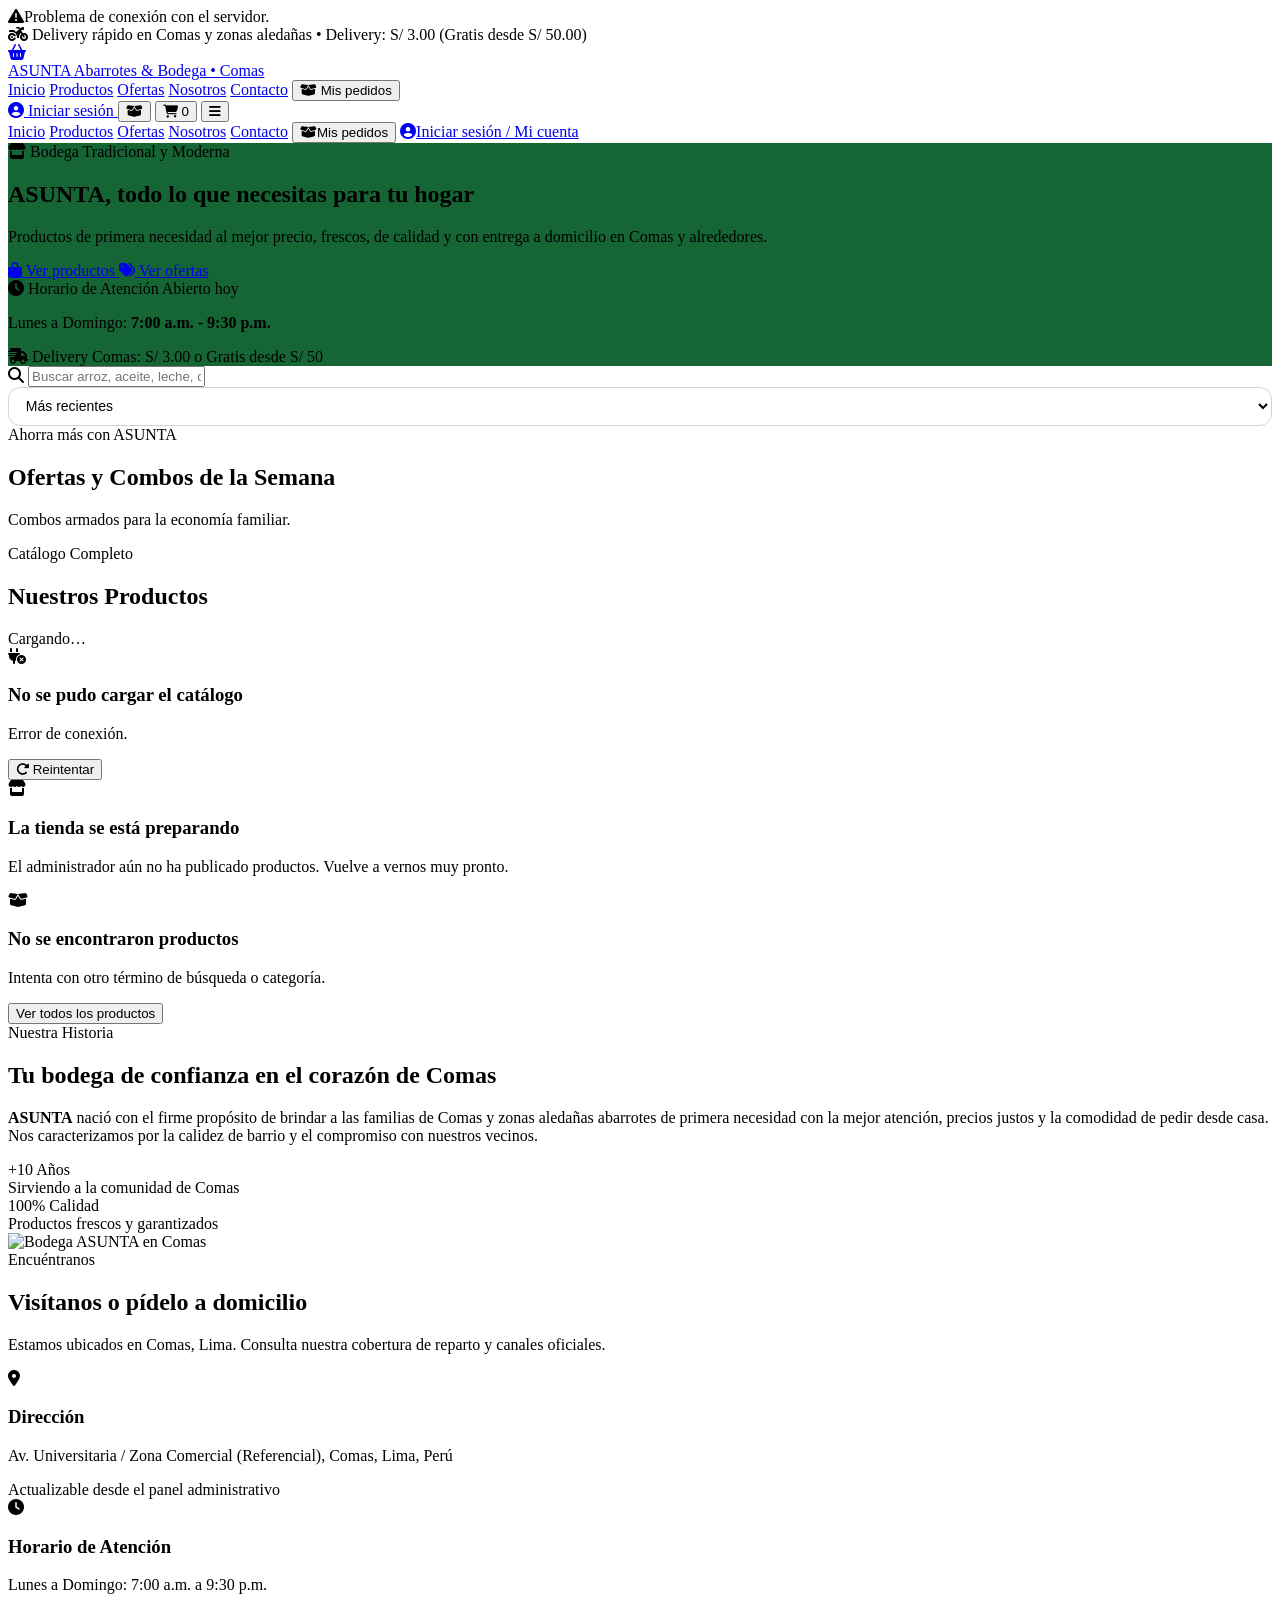
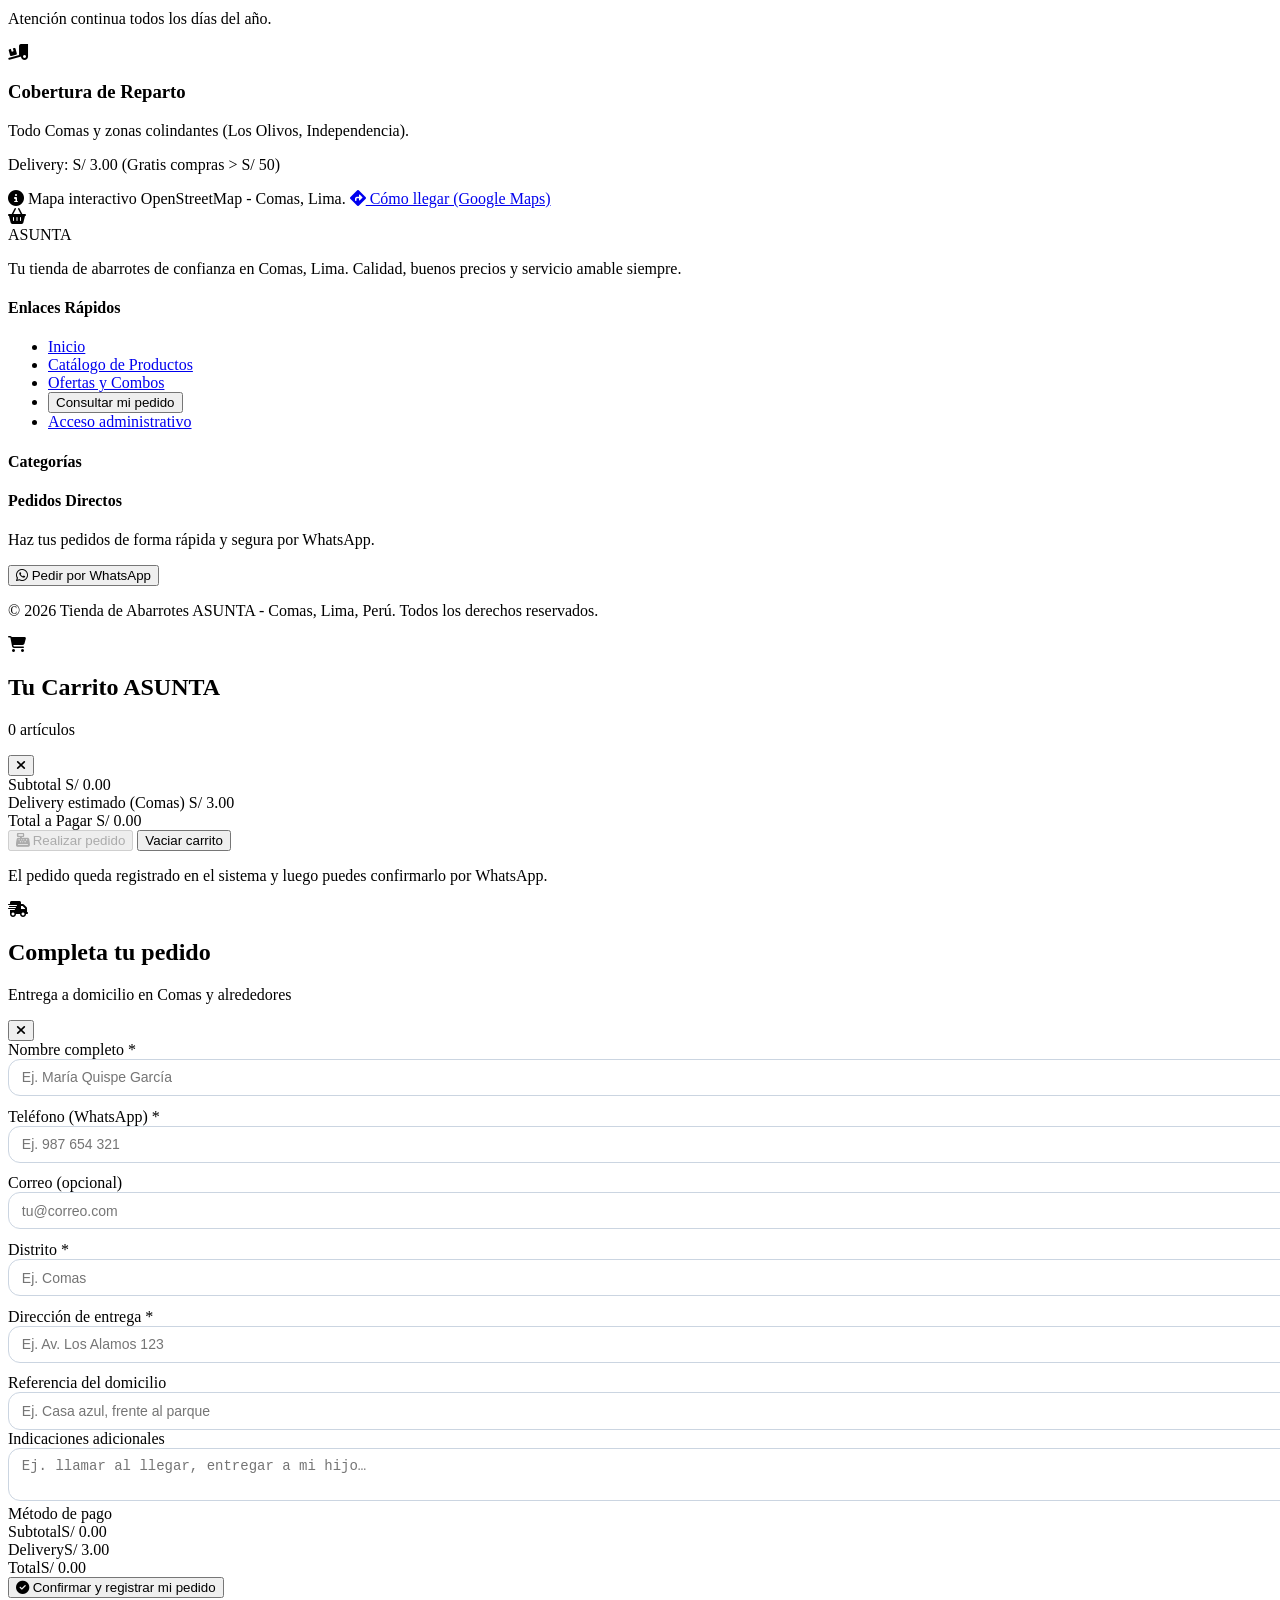
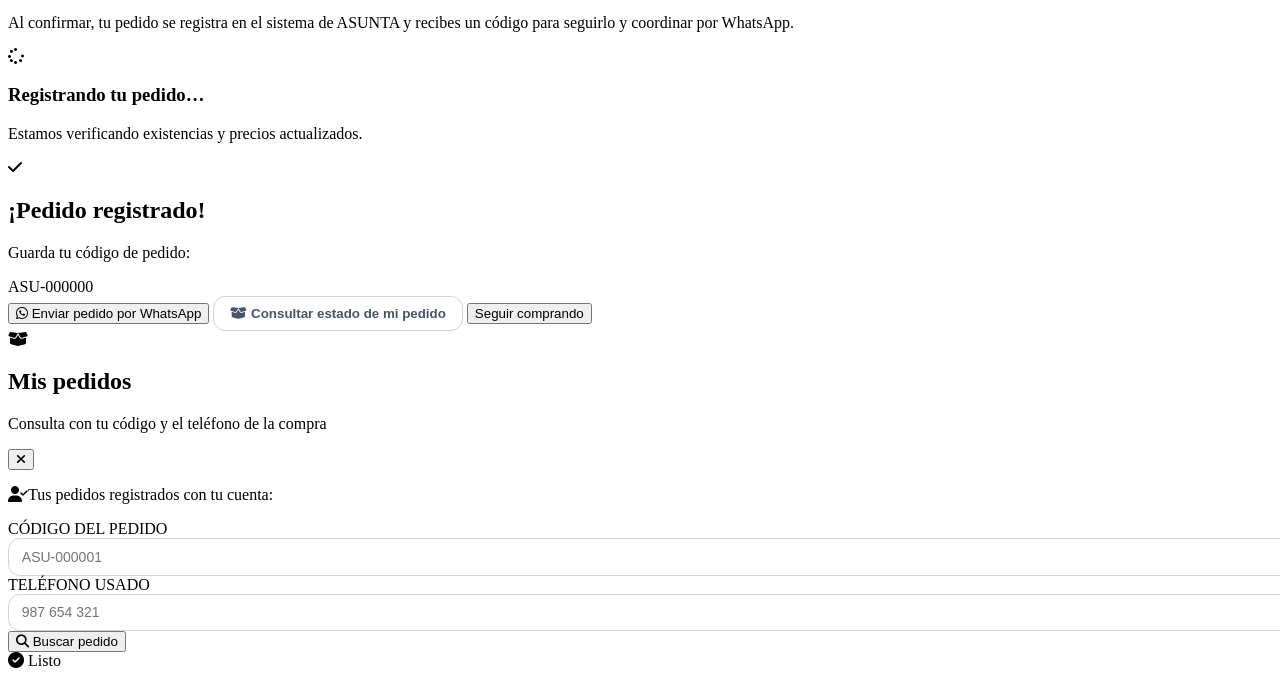
==== commit 1296659c: "Add files via upload" ====
--- a/index.html
+++ b/index.html
@@ -88,6 +88,11 @@
 
                 <!-- Actions -->
                 <div class="flex items-center gap-3">
+                    <!-- Botón de cuenta / sesión -->
+                    <a id="header-account-btn" href="cuenta.html" class="hidden md:flex items-center gap-2 px-3 py-2 rounded-lg text-slate-600 hover:text-asunta-600 hover:bg-asunta-50 font-semibold transition-colors text-sm">
+                        <i class="fa-solid fa-circle-user text-lg"></i>
+                        <span id="header-account-text">Iniciar sesión</span>
+                    </a>
                     <button onclick="ASUNTA.orders.openLookup()" class="md:hidden text-asunta-700 hover:bg-asunta-50 p-3 rounded-lg" aria-label="Consultar pedido">
                         <i class="fa-solid fa-box-open text-xl"></i>
                     </button>
@@ -110,6 +115,7 @@
             <a href="#nosotros" onclick="toggleMobileMenu()" class="block px-3 py-2 rounded-md text-base font-medium text-slate-700 hover:text-asunta-600 hover:bg-asunta-50">Nosotros</a>
             <a href="#contacto" onclick="toggleMobileMenu()" class="block px-3 py-2 rounded-md text-base font-medium text-slate-700 hover:text-asunta-600 hover:bg-asunta-50">Contacto</a>
             <button onclick="toggleMobileMenu(); ASUNTA.orders.openLookup()" class="w-full text-left px-3 py-2 rounded-md text-base font-semibold text-asunta-700 hover:bg-asunta-50"><i class="fa-solid fa-box-open mr-2"></i>Mis pedidos</button>
+            <a href="cuenta.html" onclick="toggleMobileMenu()" class="block px-3 py-2 rounded-md text-base font-semibold text-asunta-700 hover:bg-asunta-50"><i class="fa-solid fa-circle-user mr-2"></i><span id="mobile-account-text">Iniciar sesión / Mi cuenta</span></a>
         </div>
     </header>
 
@@ -569,6 +575,10 @@
                 </div>
                 <div class="p-6 space-y-4">
                     <div id="saved-orders"></div>
+                    <div id="my-orders-auto" class="hidden bg-asunta-50 border border-asunta-200 rounded-xl p-4 space-y-2">
+                        <p class="text-xs font-bold text-asunta-700 mb-1"><i class="fa-solid fa-user-check mr-1"></i>Tus pedidos registrados con tu cuenta:</p>
+                        <div id="my-orders-auto-list" class="space-y-2"></div>
+                    </div>
                     <div class="grid grid-cols-1 sm:grid-cols-2 gap-3">
                         <div>
                             <label class="block text-xs font-bold text-slate-500 mb-1">CÓDIGO DEL PEDIDO</label>
@@ -599,6 +609,7 @@
     <!-- Application Logic (orden de carga importante) -->
     <script src="js/supabase.js"></script>
     <script src="js/auth.js"></script>
+    <script src="js/customer-auth.js"></script>
     <script src="js/store.js"></script>
     <script src="js/cart.js"></script>
     <script src="js/checkout.js"></script>
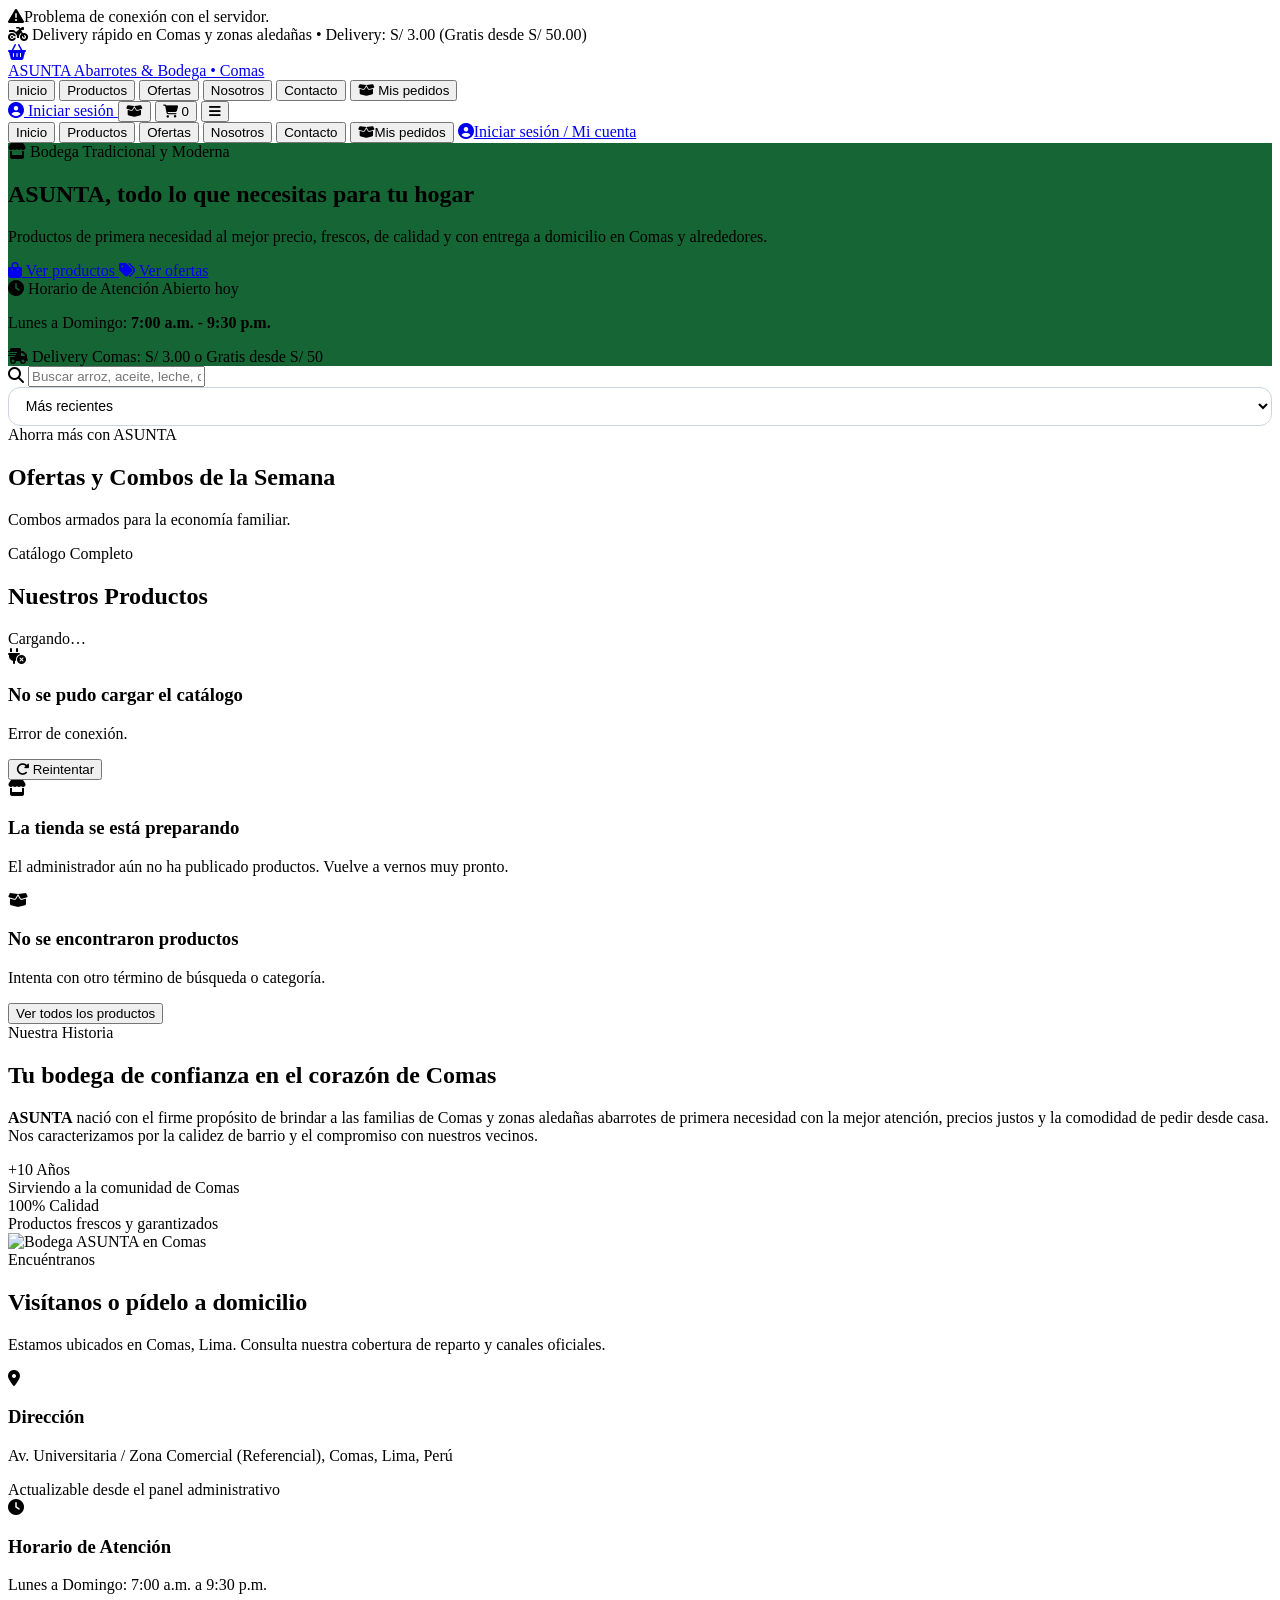
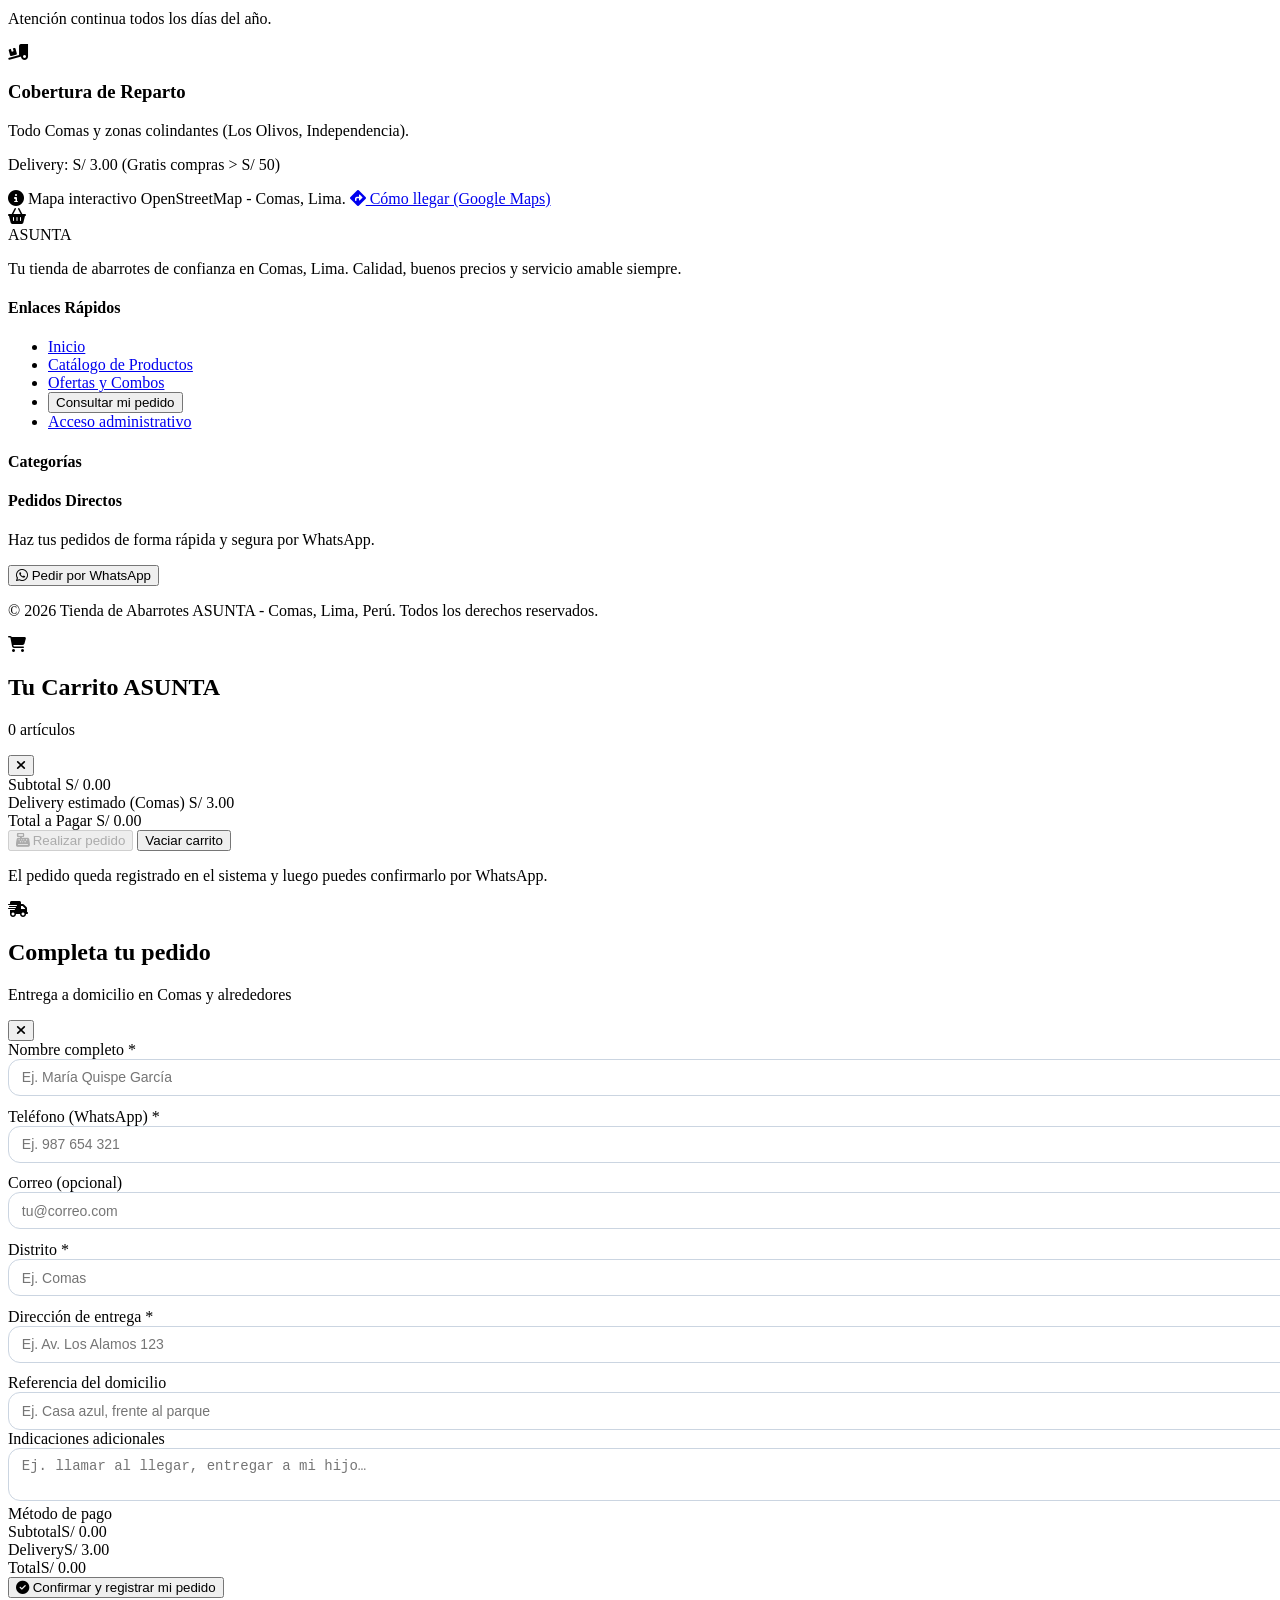
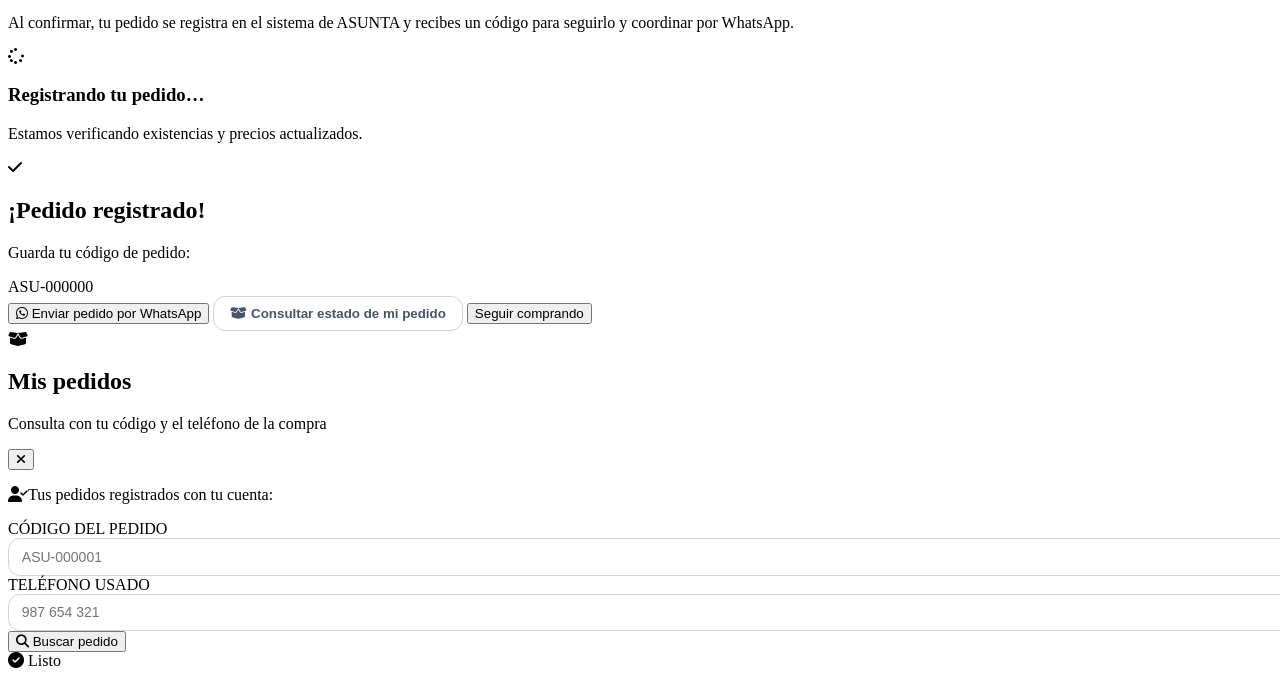
==== commit fe973e78: "Add files via upload" ====
--- a/index.html
+++ b/index.html
@@ -64,7 +64,7 @@
         <div class="max-w-7xl mx-auto px-4 sm:px-6 lg:px-8">
             <div class="flex items-center justify-between h-20">
                 <!-- Logo -->
-                <a href="#inicio" class="flex items-center gap-3 group">
+                <a href="#inicio" onclick="showPage('inicio'); return false;" class="flex items-center gap-3 group">
                     <div class="w-12 h-12 rounded-full bg-asunta-100 border-2 border-asunta-500 flex items-center justify-center text-asunta-600 shadow-sm group-hover:scale-105 transition-transform">
                         <i class="fa-solid fa-basket-shopping text-2xl"></i>
                     </div>
@@ -76,11 +76,11 @@
 
                 <!-- Desktop Menu -->
                 <nav class="hidden md:flex items-center space-x-1 lg:space-x-6">
-                    <a href="#inicio" class="px-3 py-2 rounded-lg text-slate-600 hover:text-asunta-600 hover:bg-asunta-50 font-medium transition-colors">Inicio</a>
-                    <a href="#productos" class="px-3 py-2 rounded-lg text-slate-600 hover:text-asunta-600 hover:bg-asunta-50 font-medium transition-colors">Productos</a>
-                    <a href="#ofertas" class="px-3 py-2 rounded-lg text-slate-600 hover:text-asunta-600 hover:bg-asunta-50 font-medium transition-colors">Ofertas</a>
-                    <a href="#nosotros" class="px-3 py-2 rounded-lg text-slate-600 hover:text-asunta-600 hover:bg-asunta-50 font-medium transition-colors">Nosotros</a>
-                    <a href="#contacto" class="px-3 py-2 rounded-lg text-slate-600 hover:text-asunta-600 hover:bg-asunta-50 font-medium transition-colors">Contacto</a>
+                    <button data-page="inicio" class="nav-page px-3 py-2 rounded-lg text-slate-600 hover:text-asunta-600 hover:bg-asunta-50 font-medium transition-colors">Inicio</button>
+                    <button data-page="productos" class="nav-page px-3 py-2 rounded-lg text-slate-600 hover:text-asunta-600 hover:bg-asunta-50 font-medium transition-colors">Productos</button>
+                    <button data-page="ofertas" class="nav-page px-3 py-2 rounded-lg text-slate-600 hover:text-asunta-600 hover:bg-asunta-50 font-medium transition-colors">Ofertas</button>
+                    <button data-page="nosotros" class="nav-page px-3 py-2 rounded-lg text-slate-600 hover:text-asunta-600 hover:bg-asunta-50 font-medium transition-colors">Nosotros</button>
+                    <button data-page="contacto" class="nav-page px-3 py-2 rounded-lg text-slate-600 hover:text-asunta-600 hover:bg-asunta-50 font-medium transition-colors">Contacto</button>
                     <button id="order-lookup-btn" class="px-3 py-2 rounded-lg text-asunta-700 hover:bg-asunta-50 font-semibold transition-colors flex items-center gap-2">
                         <i class="fa-solid fa-box-open"></i> Mis pedidos
                     </button>
@@ -109,11 +109,11 @@
 
         <!-- Mobile Dropdown Menu -->
         <div id="mobile-menu" class="hidden md:hidden bg-white border-t border-slate-100 px-4 pt-2 pb-4 space-y-2 shadow-lg">
-            <a href="#inicio" onclick="toggleMobileMenu()" class="block px-3 py-2 rounded-md text-base font-medium text-slate-700 hover:text-asunta-600 hover:bg-asunta-50">Inicio</a>
-            <a href="#productos" onclick="toggleMobileMenu()" class="block px-3 py-2 rounded-md text-base font-medium text-slate-700 hover:text-asunta-600 hover:bg-asunta-50">Productos</a>
-            <a href="#ofertas" onclick="toggleMobileMenu()" class="block px-3 py-2 rounded-md text-base font-medium text-slate-700 hover:text-asunta-600 hover:bg-asunta-50">Ofertas</a>
-            <a href="#nosotros" onclick="toggleMobileMenu()" class="block px-3 py-2 rounded-md text-base font-medium text-slate-700 hover:text-asunta-600 hover:bg-asunta-50">Nosotros</a>
-            <a href="#contacto" onclick="toggleMobileMenu()" class="block px-3 py-2 rounded-md text-base font-medium text-slate-700 hover:text-asunta-600 hover:bg-asunta-50">Contacto</a>
+            <button data-page="inicio" onclick="toggleMobileMenu()" class="nav-page w-full text-left block px-3 py-2 rounded-md text-base font-medium text-slate-700 hover:text-asunta-600 hover:bg-asunta-50">Inicio</button>
+            <button data-page="productos" onclick="toggleMobileMenu()" class="nav-page w-full text-left block px-3 py-2 rounded-md text-base font-medium text-slate-700 hover:text-asunta-600 hover:bg-asunta-50">Productos</button>
+            <button data-page="ofertas" onclick="toggleMobileMenu()" class="nav-page w-full text-left block px-3 py-2 rounded-md text-base font-medium text-slate-700 hover:text-asunta-600 hover:bg-asunta-50">Ofertas</button>
+            <button data-page="nosotros" onclick="toggleMobileMenu()" class="nav-page w-full text-left block px-3 py-2 rounded-md text-base font-medium text-slate-700 hover:text-asunta-600 hover:bg-asunta-50">Nosotros</button>
+            <button data-page="contacto" onclick="toggleMobileMenu()" class="nav-page w-full text-left block px-3 py-2 rounded-md text-base font-medium text-slate-700 hover:text-asunta-600 hover:bg-asunta-50">Contacto</button>
             <button onclick="toggleMobileMenu(); ASUNTA.orders.openLookup()" class="w-full text-left px-3 py-2 rounded-md text-base font-semibold text-asunta-700 hover:bg-asunta-50"><i class="fa-solid fa-box-open mr-2"></i>Mis pedidos</button>
             <a href="cuenta.html" onclick="toggleMobileMenu()" class="block px-3 py-2 rounded-md text-base font-semibold text-asunta-700 hover:bg-asunta-50"><i class="fa-solid fa-circle-user mr-2"></i><span id="mobile-account-text">Iniciar sesión / Mi cuenta</span></a>
         </div>
@@ -123,7 +123,7 @@
     <main class="flex-grow">
 
         <!-- Hero Section -->
-        <section id="inicio" class="hero-pattern text-white py-16 md:py-24 relative overflow-hidden">
+        <section id="inicio" class="page-section hero-pattern text-white py-16 md:py-24 relative overflow-hidden">
             <div class="max-w-7xl mx-auto px-4 sm:px-6 lg:px-8 relative z-10">
                 <div class="grid grid-cols-1 md:grid-cols-2 gap-12 items-center">
                     <div class="space-y-6 text-center md:text-left">
@@ -137,10 +137,10 @@
                             Productos de primera necesidad al mejor precio, frescos, de calidad y con entrega a domicilio en Comas y alrededores.
                         </p>
                         <div class="flex flex-col sm:flex-row gap-4 justify-center md:justify-start pt-2">
-                            <a href="#productos" class="bg-asunta-yellow-400 hover:bg-yellow-300 text-slate-900 font-bold px-8 py-4 rounded-xl shadow-lg transition-transform hover:-translate-y-0.5 text-center flex items-center justify-center gap-2 text-lg">
+                            <a href="#productos" onclick="showPage('productos'); return false;" class="bg-asunta-yellow-400 hover:bg-yellow-300 text-slate-900 font-bold px-8 py-4 rounded-xl shadow-lg transition-transform hover:-translate-y-0.5 text-center flex items-center justify-center gap-2 text-lg">
                                 <i class="fa-solid fa-bag-shopping"></i> Ver productos
                             </a>
-                            <a href="#ofertas" class="bg-white/10 hover:bg-white/20 border-2 border-white/30 text-white font-bold px-8 py-4 rounded-xl backdrop-blur-sm transition-colors text-center flex items-center justify-center gap-2 text-lg">
+                            <a href="#ofertas" onclick="showPage('ofertas'); return false;" class="bg-white/10 hover:bg-white/20 border-2 border-white/30 text-white font-bold px-8 py-4 rounded-xl backdrop-blur-sm transition-colors text-center flex items-center justify-center gap-2 text-lg">
                                 <i class="fa-solid fa-tags text-asunta-yellow-400"></i> Ver ofertas
                             </a>
                         </div>
@@ -164,8 +164,8 @@
             </div>
         </section>
 
-        <!-- Search & Filter Section -->
-        <section class="bg-white border-b border-slate-200 py-6 shadow-sm sticky top-20 z-30">
+        <!-- Search & Filter Section (visible en Productos y Ofertas) -->
+        <section id="filter-bar" data-show-on="productos,ofertas" class="page-section bg-white border-b border-slate-200 py-6 shadow-sm sticky top-20 z-30">
             <div class="max-w-7xl mx-auto px-4 sm:px-6 lg:px-8">
                 <div class="flex flex-col md:flex-row gap-4 items-center justify-between">
                     <!-- Search Bar -->
@@ -194,7 +194,7 @@
         </section>
 
         <!-- Offers & Combo Highlights -->
-        <section id="ofertas" class="py-12 bg-asunta-50/50">
+        <section id="ofertas" class="page-section py-12 bg-asunta-50/50">
             <div class="max-w-7xl mx-auto px-4 sm:px-6 lg:px-8">
                 <div class="flex flex-col md:flex-row md:items-end justify-between mb-8">
                     <div>
@@ -210,7 +210,7 @@
         </section>
 
         <!-- Product Catalog Section -->
-        <section id="productos" class="py-12 bg-white">
+        <section id="productos" class="page-section py-12 bg-white">
             <div class="max-w-7xl mx-auto px-4 sm:px-6 lg:px-8">
                 <div class="flex flex-wrap items-center justify-between gap-3 mb-8">
                     <div>
@@ -260,7 +260,7 @@
         </section>
 
         <!-- About Us -->
-        <section id="nosotros" class="py-16 bg-slate-100 border-t border-slate-200">
+        <section id="nosotros" class="page-section py-16 bg-slate-100 border-t border-slate-200">
             <div class="max-w-7xl mx-auto px-4 sm:px-6 lg:px-8">
                 <div class="grid grid-cols-1 lg:grid-cols-2 gap-12 items-center">
                     <div class="space-y-6">
@@ -290,7 +290,7 @@
         </section>
 
         <!-- Contact & Location -->
-        <section id="contacto" class="py-16 bg-white border-t border-slate-200">
+        <section id="contacto" class="page-section py-16 bg-white border-t border-slate-200">
             <div class="max-w-7xl mx-auto px-4 sm:px-6 lg:px-8">
                 <div class="text-center max-w-2xl mx-auto mb-12">
                     <span class="text-asunta-600 font-bold text-sm tracking-wider uppercase">Encuéntranos</span>
@@ -365,9 +365,9 @@
                 <div>
                     <h4 class="text-white font-bold mb-4 text-sm uppercase tracking-wider">Enlaces Rápidos</h4>
                     <ul class="space-y-2 text-sm">
-                        <li><a href="#inicio" class="hover:text-asunta-yellow-400 transition-colors">Inicio</a></li>
-                        <li><a href="#productos" class="hover:text-asunta-yellow-400 transition-colors">Catálogo de Productos</a></li>
-                        <li><a href="#ofertas" class="hover:text-asunta-yellow-400 transition-colors">Ofertas y Combos</a></li>
+                        <li><a href="#inicio" onclick="showPage('inicio'); return false;" class="hover:text-asunta-yellow-400 transition-colors">Inicio</a></li>
+                        <li><a href="#productos" onclick="showPage('productos'); return false;" class="hover:text-asunta-yellow-400 transition-colors">Catálogo de Productos</a></li>
+                        <li><a href="#ofertas" onclick="showPage('ofertas'); return false;" class="hover:text-asunta-yellow-400 transition-colors">Ofertas y Combos</a></li>
                         <li><button onclick="ASUNTA.orders.openLookup()" class="hover:text-asunta-yellow-400 transition-colors">Consultar mi pedido</button></li>
                         <li><a href="admin.html" class="text-slate-500 hover:text-slate-300 transition-colors text-xs">Acceso administrativo</a></li>
                     </ul>
@@ -624,6 +624,33 @@
             icon.classList.toggle('fa-xmark');
         }
 
+        /* ---------- Navegación por pestañas (en la misma página) ---------- */
+        function showPage(pageId) {
+            // Oculta todas las secciones marcadas como page-section
+            document.querySelectorAll('.page-section').forEach(s => s.classList.add('hidden'));
+            // Muestra la sección correspondiente
+            const target = document.getElementById(pageId);
+            if (target) target.classList.remove('hidden');
+            // Secciones que se muestran en varias pestañas (barra de filtros)
+            document.querySelectorAll('.page-section[data-show-on]').forEach(s => {
+                const list = (s.getAttribute('data-show-on') || '').split(',').map(x => x.trim());
+                if (list.indexOf(pageId) !== -1) s.classList.remove('hidden');
+            });
+            // Marca el botón activo en el header (desktop + mobile)
+            document.querySelectorAll('.nav-page').forEach(b => {
+                const on = b.getAttribute('data-page') === pageId;
+                b.classList.toggle('text-asunta-700', on);
+                b.classList.toggle('bg-asunta-50', on);
+                b.classList.toggle('font-bold', on);
+                b.classList.toggle('text-slate-600', !on);
+                b.classList.toggle('font-medium', !on);
+            });
+            // Actualiza la URL sin recargar para que sea compartible
+            try { history.replaceState(null, '', '#' + pageId); } catch (_) {}
+            // Sube al tope de la página con transición suave
+            window.scrollTo({ top: 0, behavior: 'smooth' });
+        }
+
         document.addEventListener('DOMContentLoaded', async () => {
             // 1) Carrito primero (necesita la configuración de delivery)
             await ASUNTA.cart.init();
@@ -645,6 +672,16 @@
             document.getElementById('reset-filters-btn').addEventListener('click', () => ASUNTA.store.resetFilters());
             document.getElementById('order-lookup-btn').addEventListener('click', () => ASUNTA.orders.openLookup());
 
+            // Botones de navegación por pestañas (desktop + mobile)
+            document.querySelectorAll('.nav-page').forEach(btn => {
+                btn.addEventListener('click', () => showPage(btn.getAttribute('data-page')));
+            });
+
+            // Pestaña inicial: la del hash de la URL si existe, si no "inicio"
+            const validPages = ['inicio', 'productos', 'ofertas', 'nosotros', 'contacto'];
+            const hash = (location.hash || '').replace('#', '');
+            showPage(validPages.indexOf(hash) !== -1 ? hash : 'inicio');
+
             // Enlaces de categorías del footer (dinámicos)
             setTimeout(async () => {
                 try {
@@ -655,8 +692,10 @@
                             '<li><a href="#productos" data-cat-id="' + ASUNTA.esc(c.id) + '" class="footer-cat hover:text-asunta-yellow-400 transition-colors">' + ASUNTA.esc(c.name) + '</a></li>'
                         ).join('');
                         box.querySelectorAll('.footer-cat').forEach(a => {
-                            a.addEventListener('click', function () {
+                            a.addEventListener('click', function (e) {
+                                e.preventDefault();
                                 ASUNTA.store.setCategory(this.getAttribute('data-cat-id'));
+                                showPage('productos');
                             });
                         });
                     }
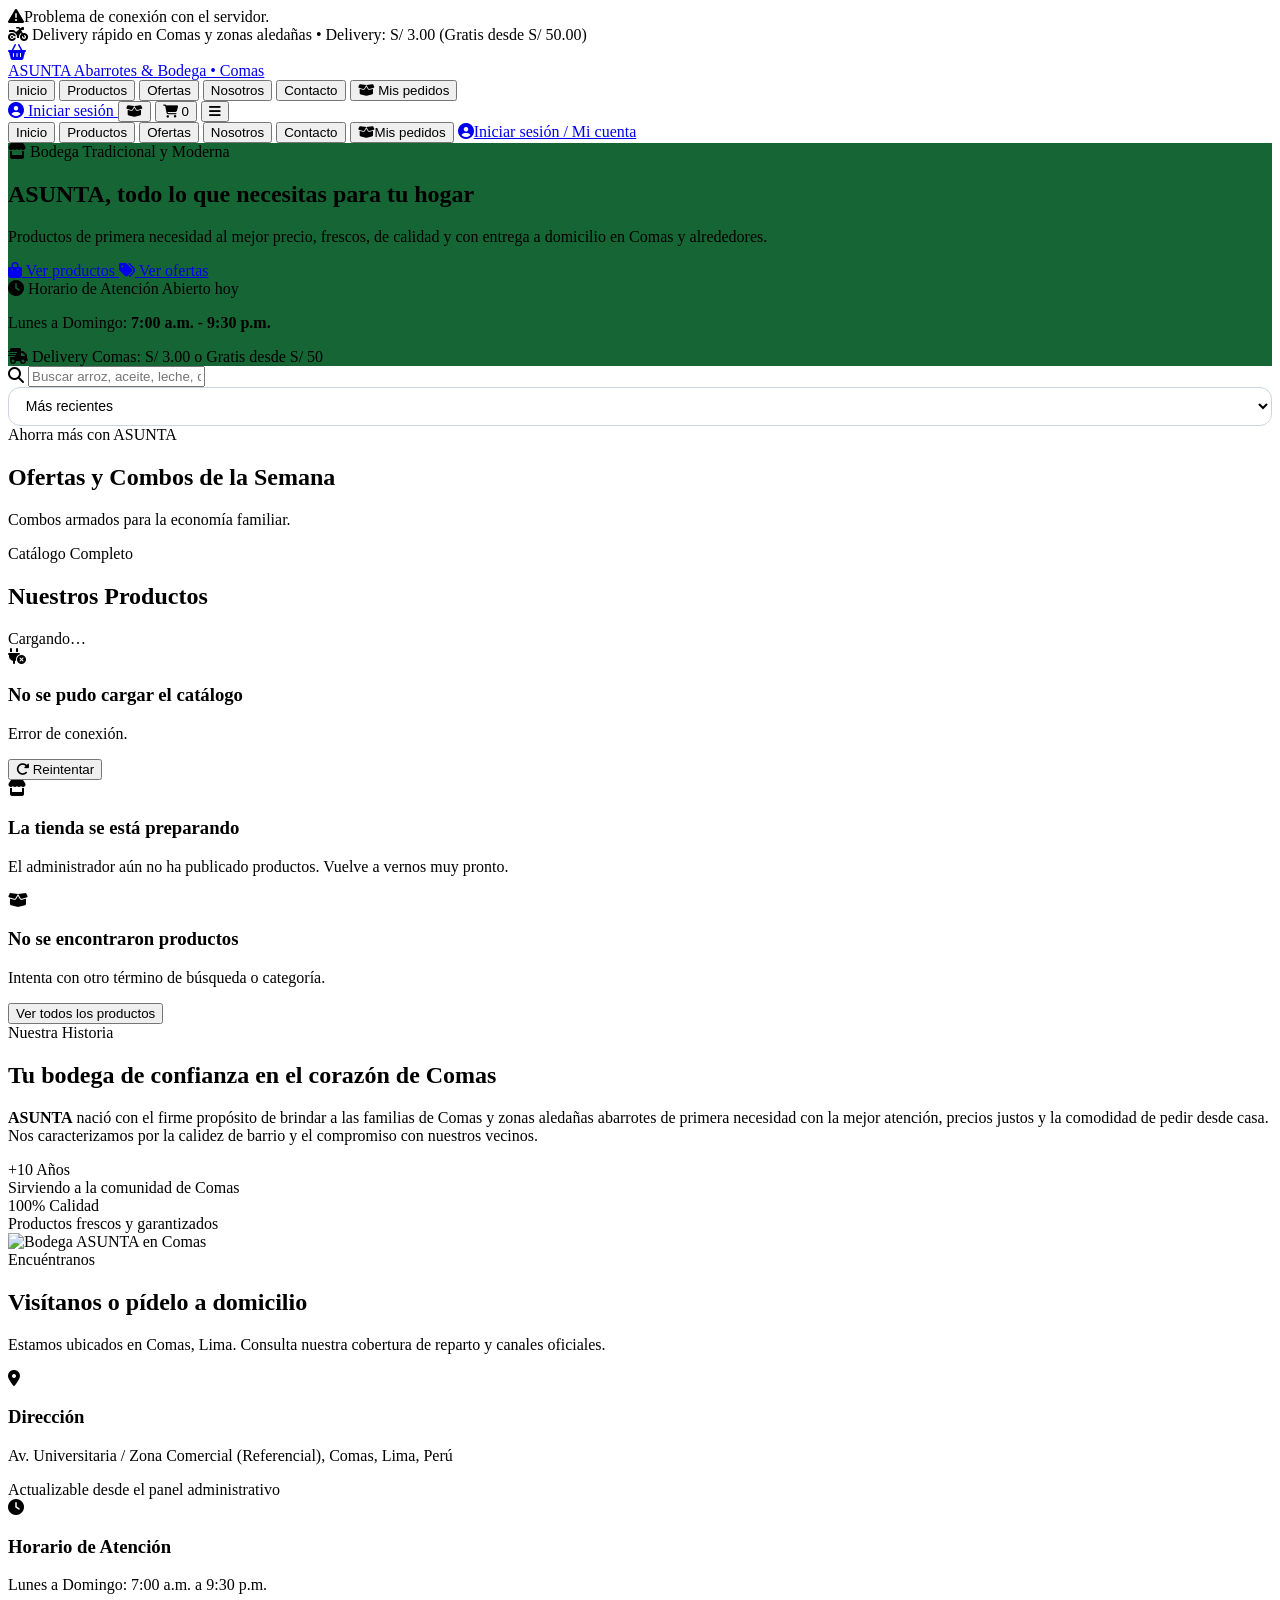
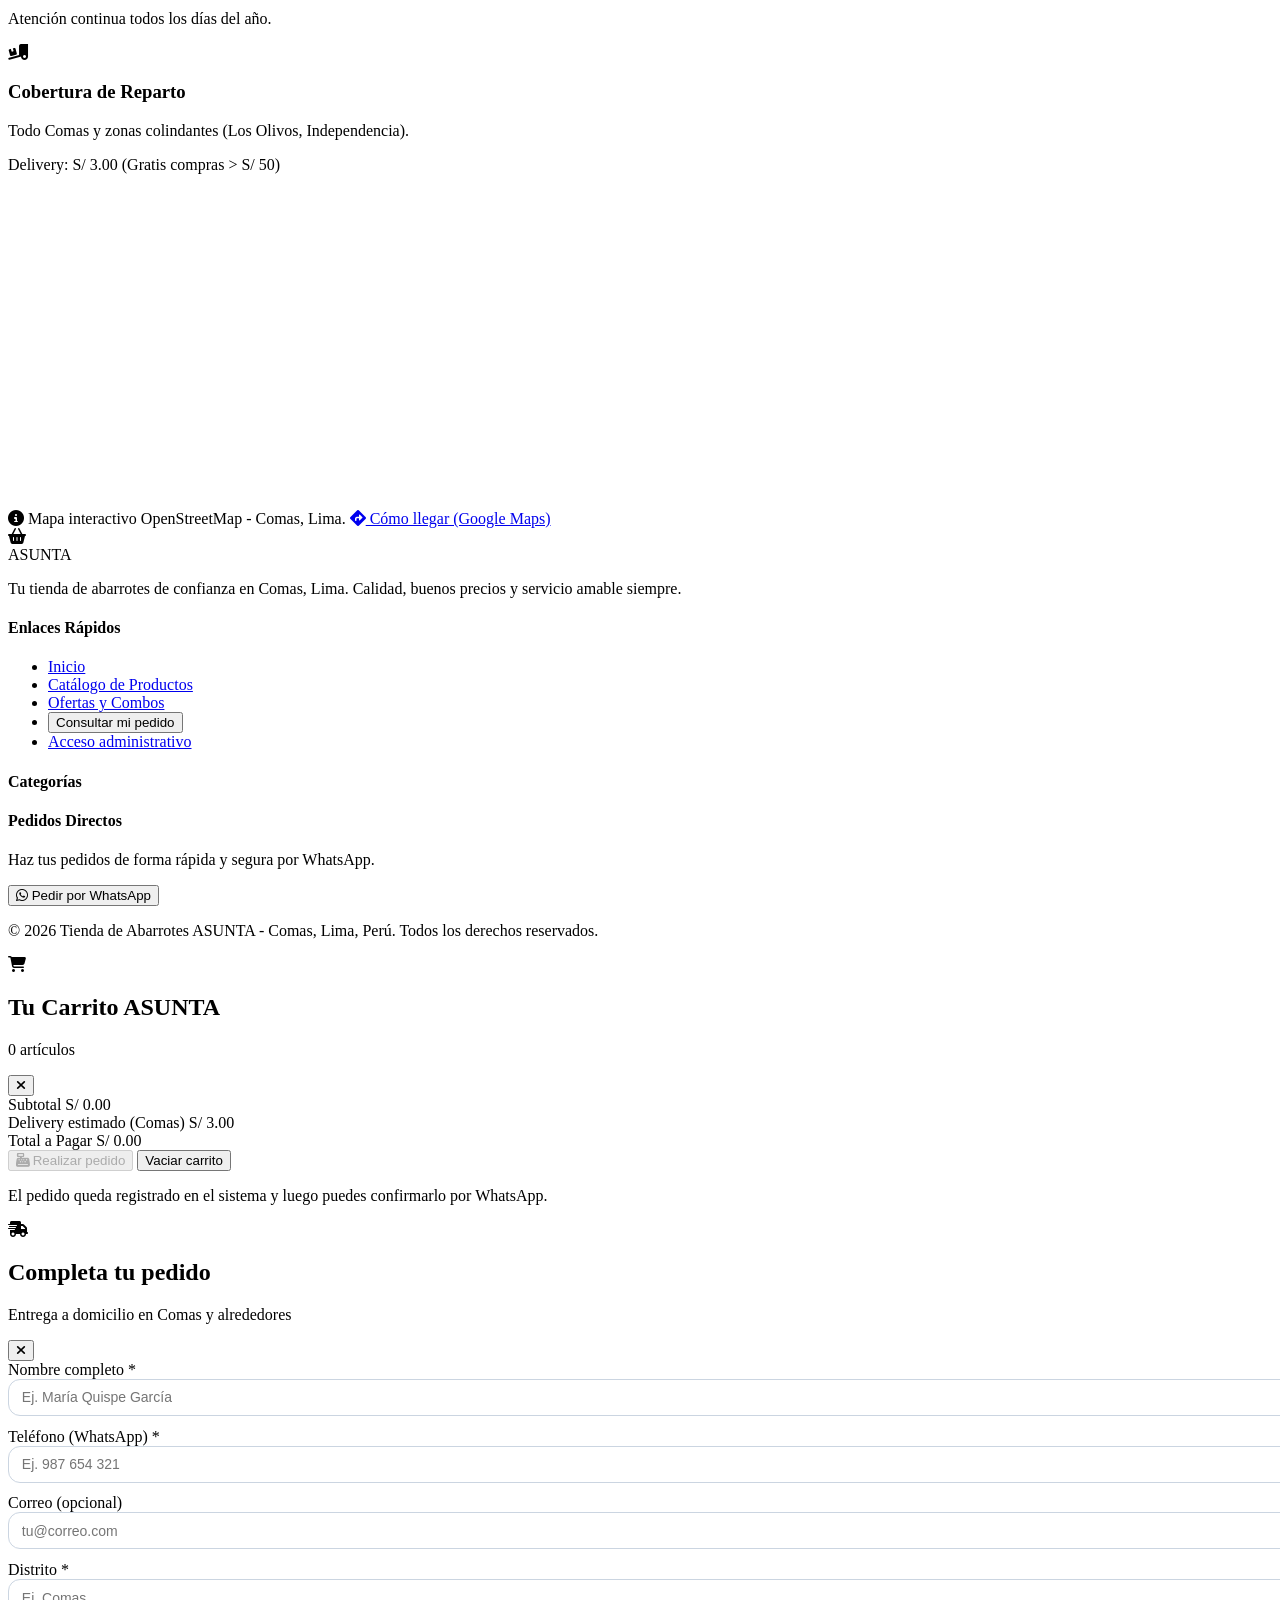
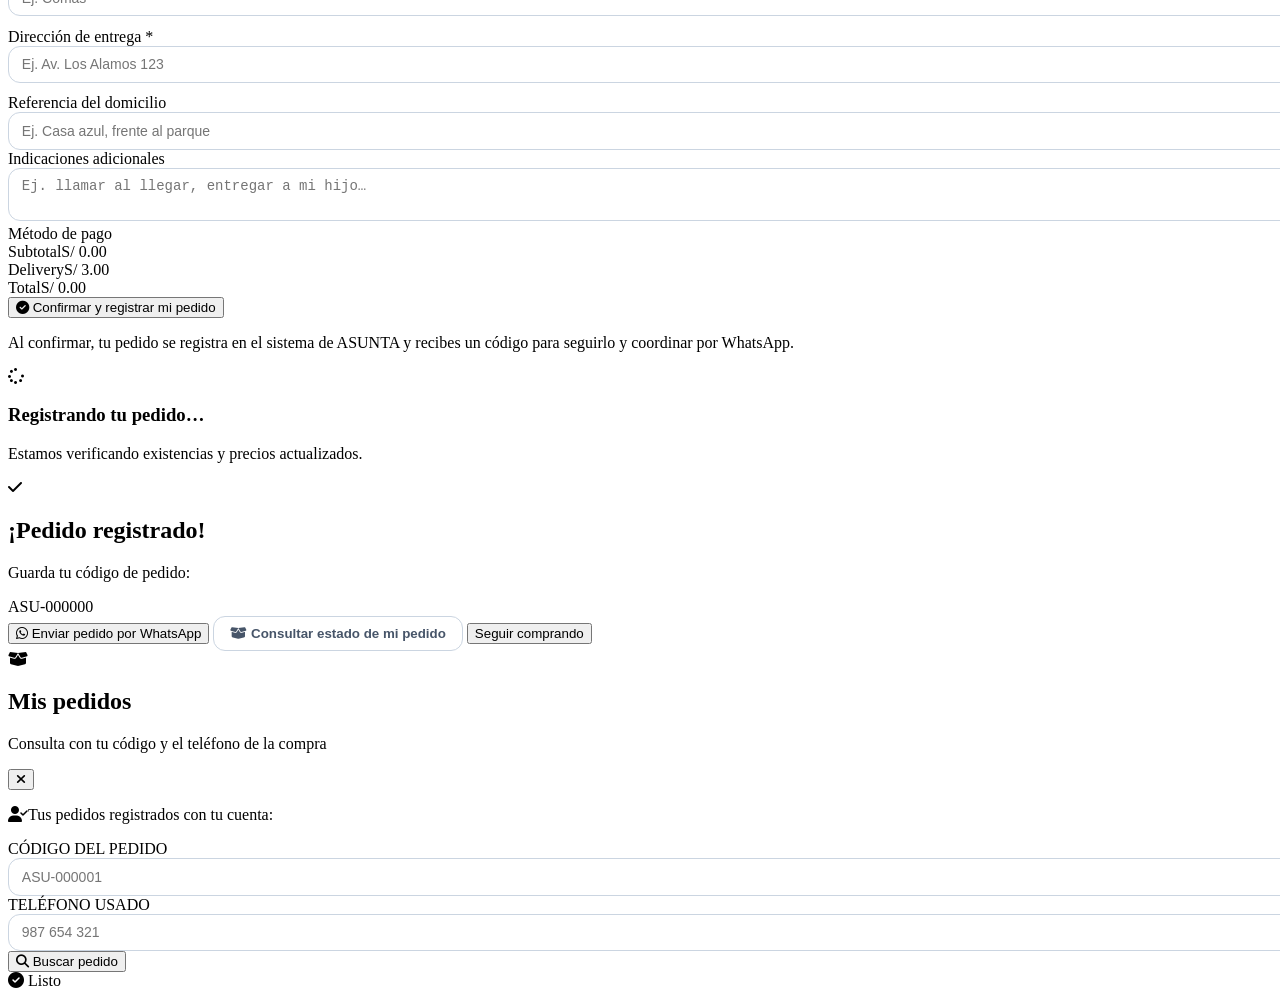
==== commit 32e7c558: "Add files via upload" ====
--- a/index.html
+++ b/index.html
@@ -649,6 +649,11 @@
             try { history.replaceState(null, '', '#' + pageId); } catch (_) {}
             // Sube al tope de la página con transición suave
             window.scrollTo({ top: 0, behavior: 'smooth' });
+            // Si es la pestaña Contacto, refresca el mapa (Leaflet no renderiza
+            // correctamente cuando su contenedor estuvo oculto)
+            if (pageId === 'contacto' && window.ASUNTA && ASUNTA.store && ASUNTA.store.refreshMap) {
+                ASUNTA.store.refreshMap();
+            }
         }
 
         document.addEventListener('DOMContentLoaded', async () => {
--- a/css/styles.css
+++ b/css/styles.css
@@ -111,3 +111,31 @@
   #confirm-print-area, #confirm-print-area * { visibility: visible; }
   #confirm-print-area { position: absolute; left: 0; top: 0; width: 100%; }
 }
+
+/* ============================================================
+   Mapa Leaflet - etiqueta permanente del marcador ASUNTA
+   ============================================================ */
+.asunta-map-label {
+  background: #16a34a !important;
+  color: white !important;
+  border: 2px solid #166534 !important;
+  border-radius: 6px !important;
+  padding: 2px 8px !important;
+  font-family: 'Inter', sans-serif !important;
+  font-weight: 800 !important;
+  font-size: 12px !important;
+  box-shadow: 0 2px 6px rgba(0,0,0,0.25) !important;
+  white-space: nowrap !important;
+}
+.asunta-map-label::before {
+  border-top-color: #16a34a !important;
+}
+
+/* Asegura que el contenedor del mapa tenga altura mínima */
+#map {
+  min-height: 320px;
+  height: 100%;
+  z-index: 1;
+}
+/* Evita que los controles de Leaflet se superpongan con el header sticky */
+.leaflet-top, .leaflet-bottom { z-index: 400 !important; }
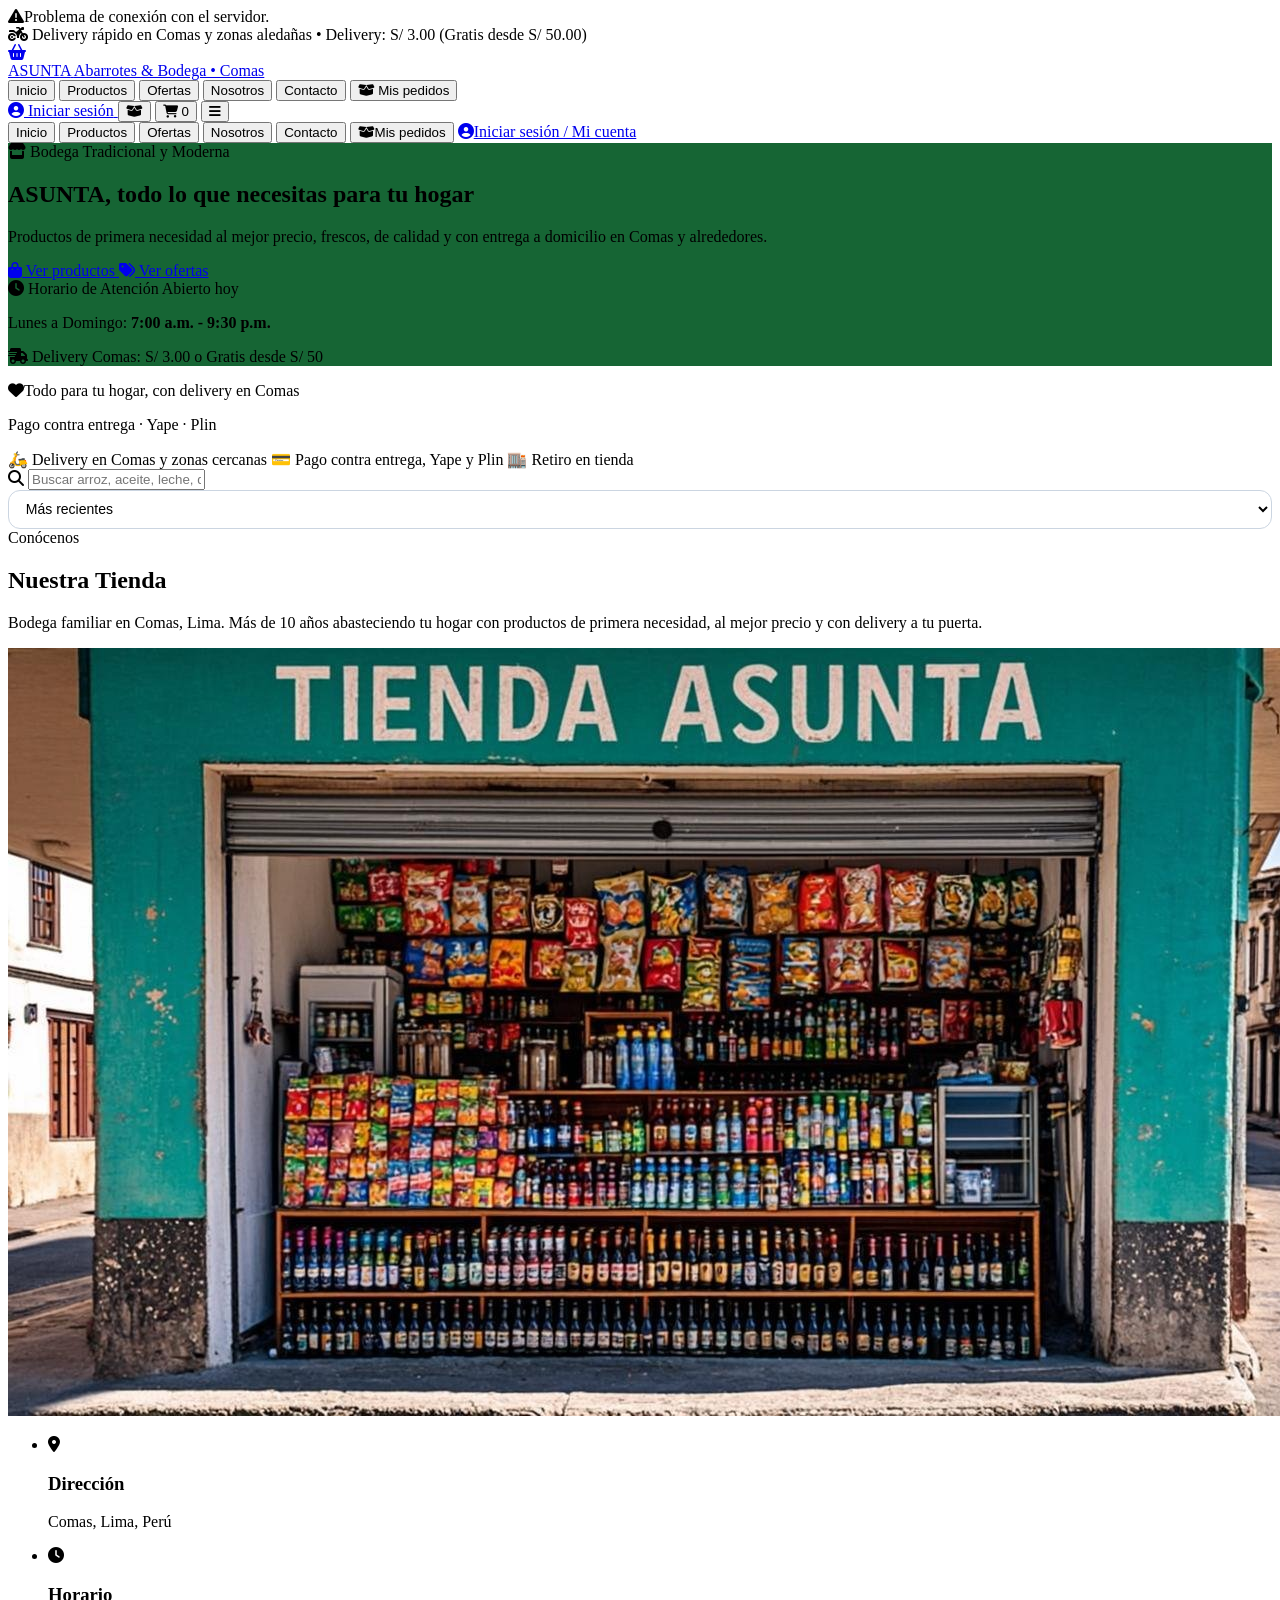
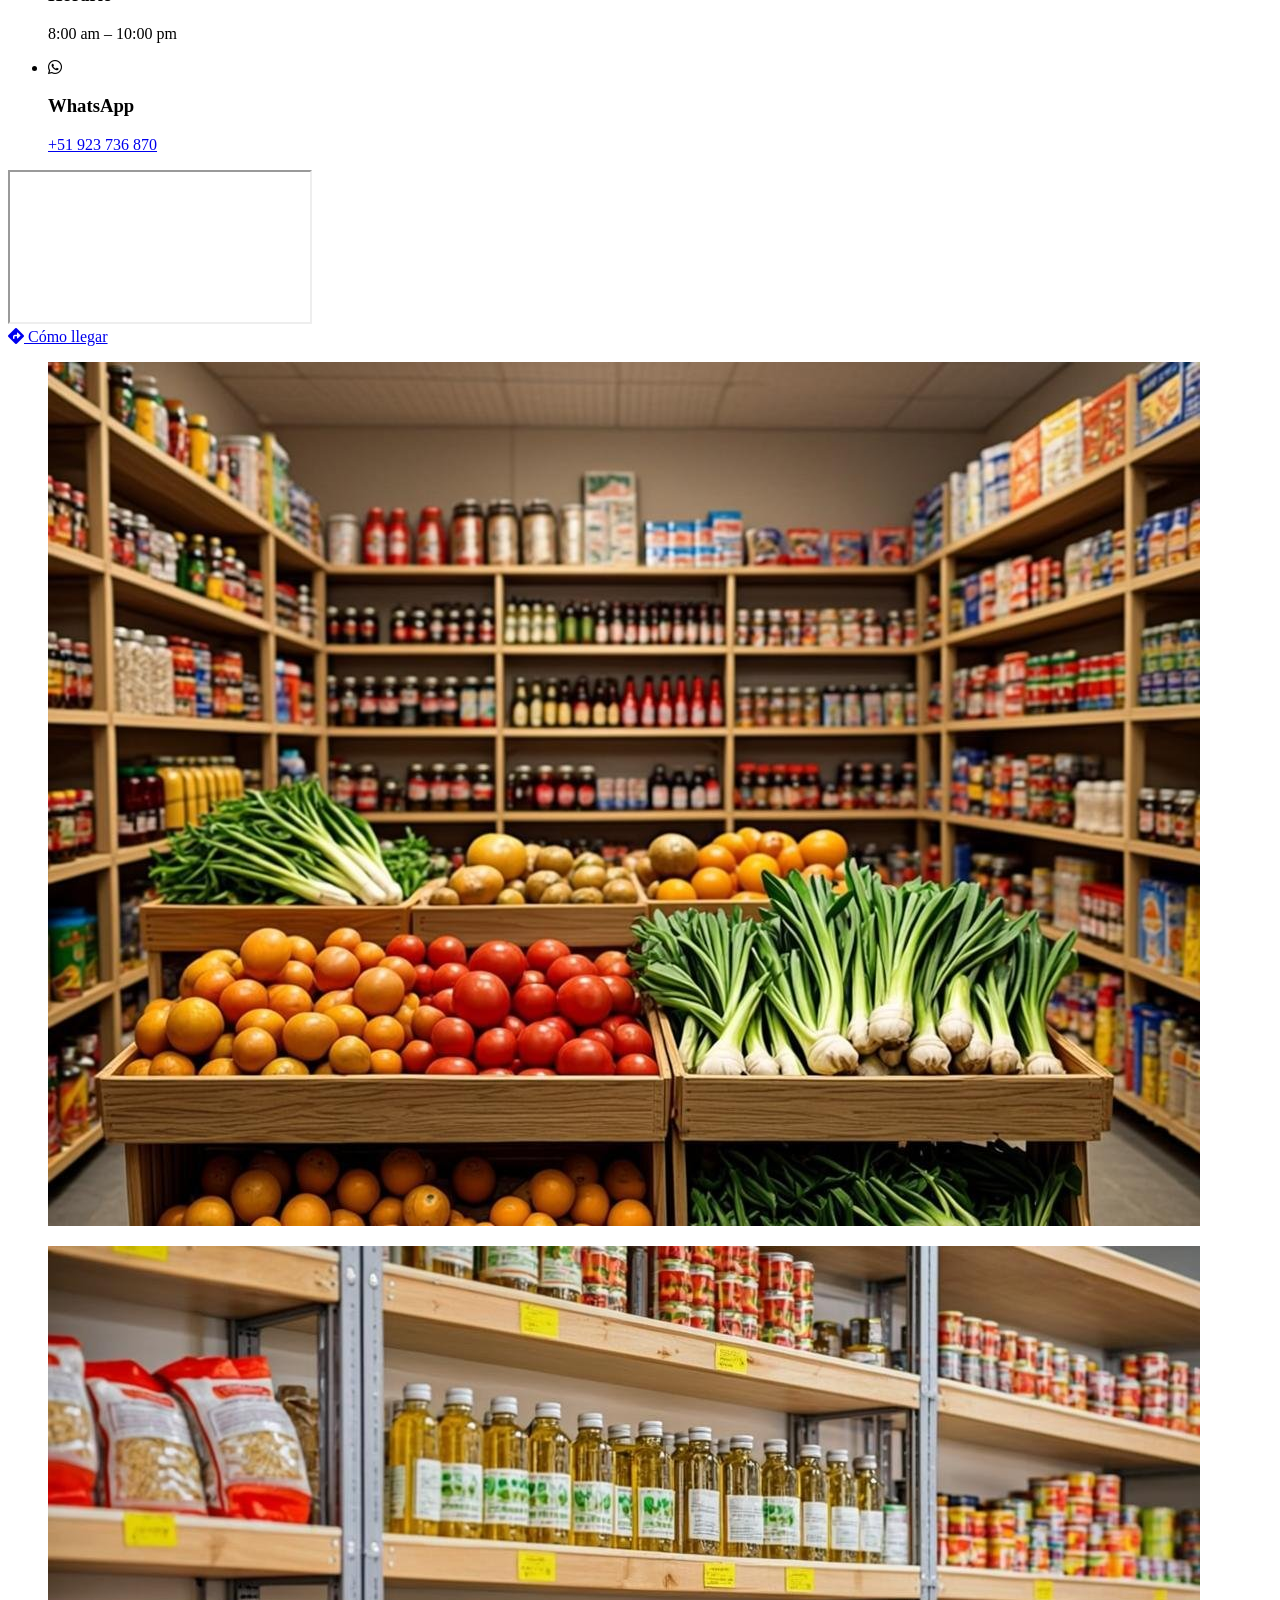
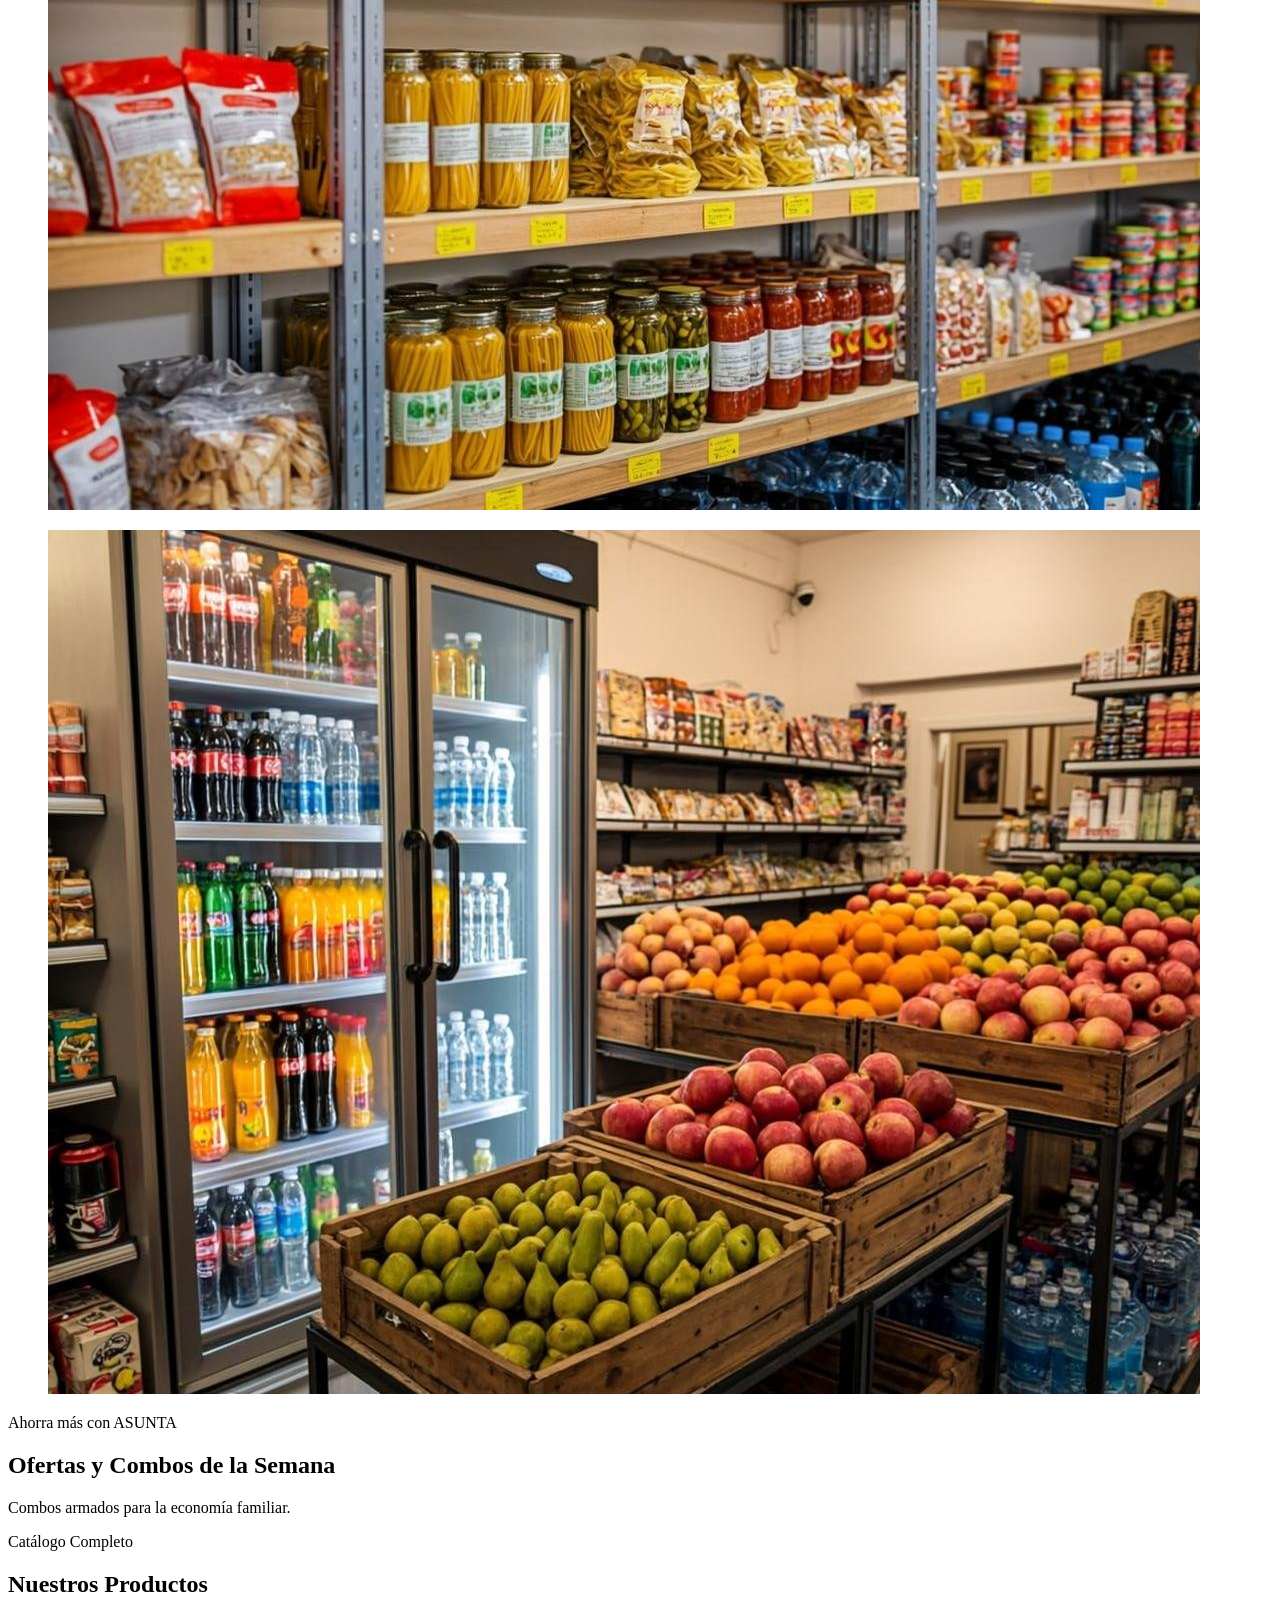
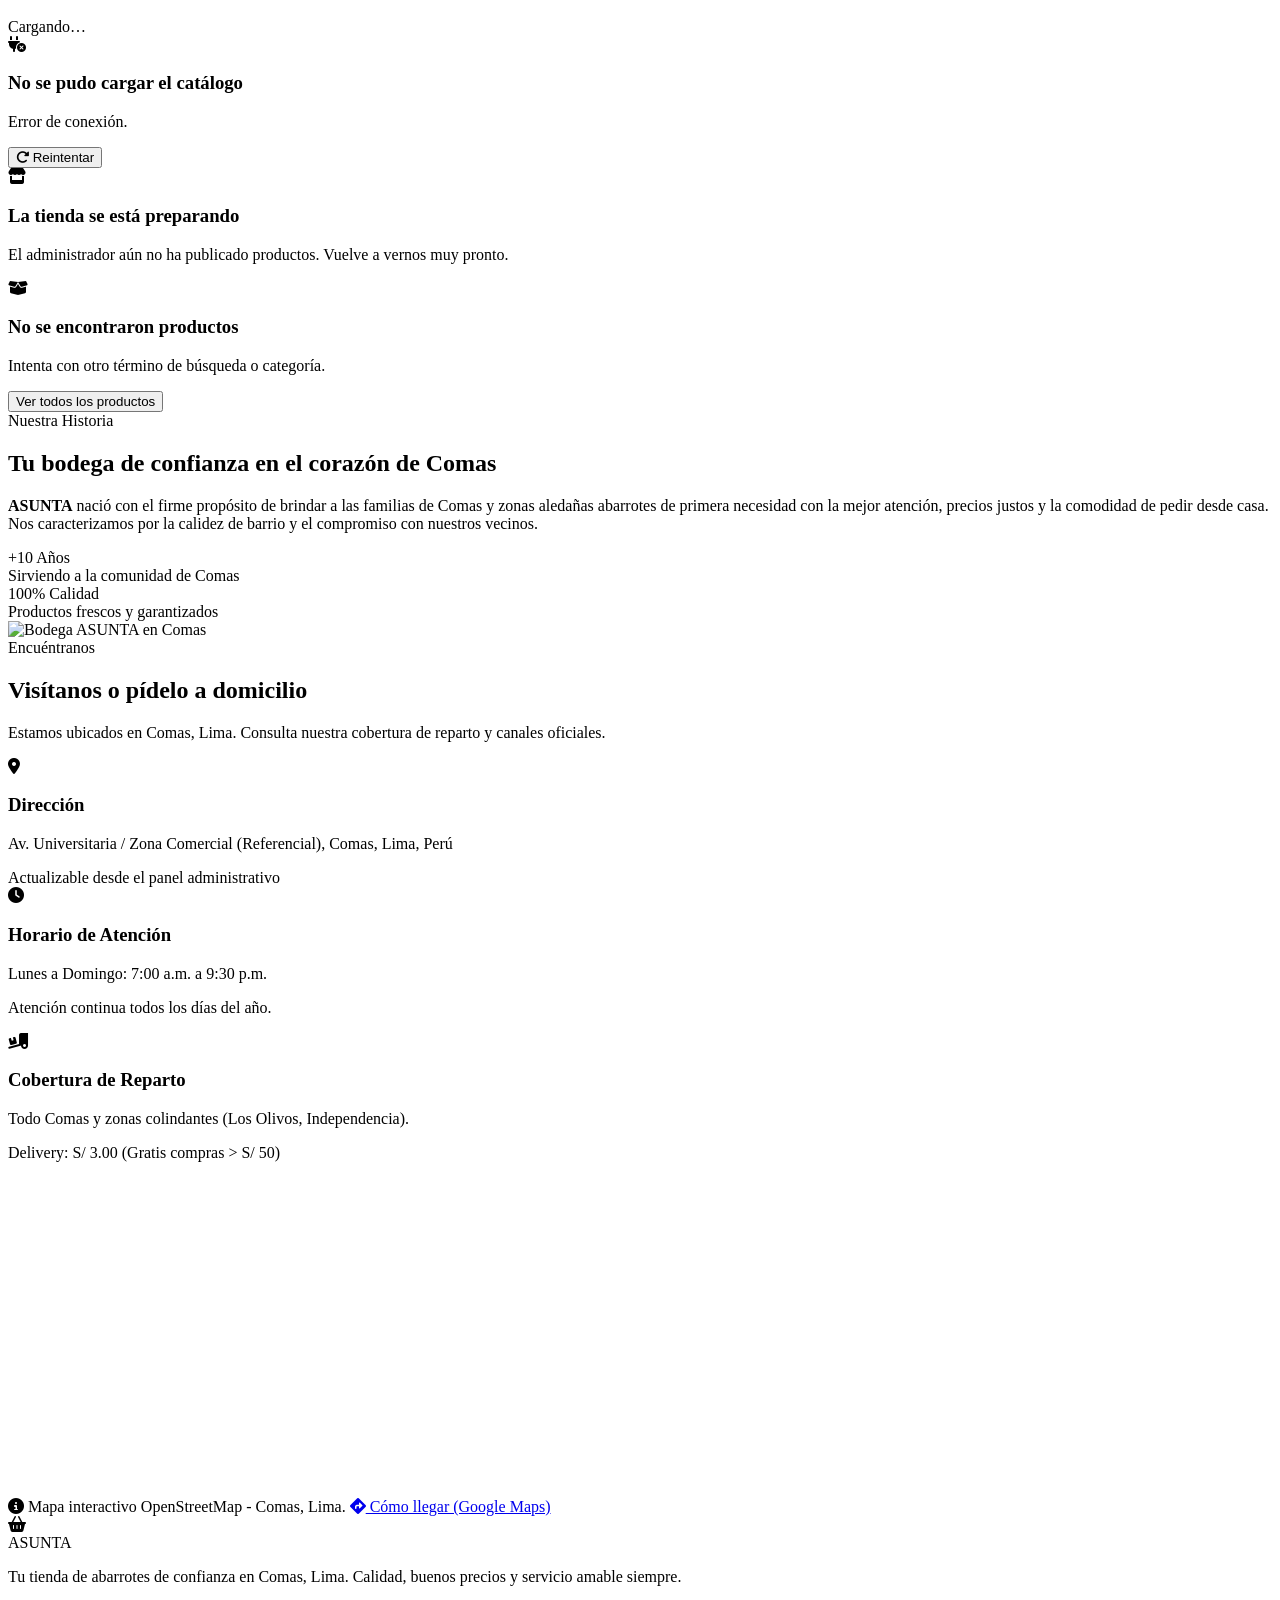
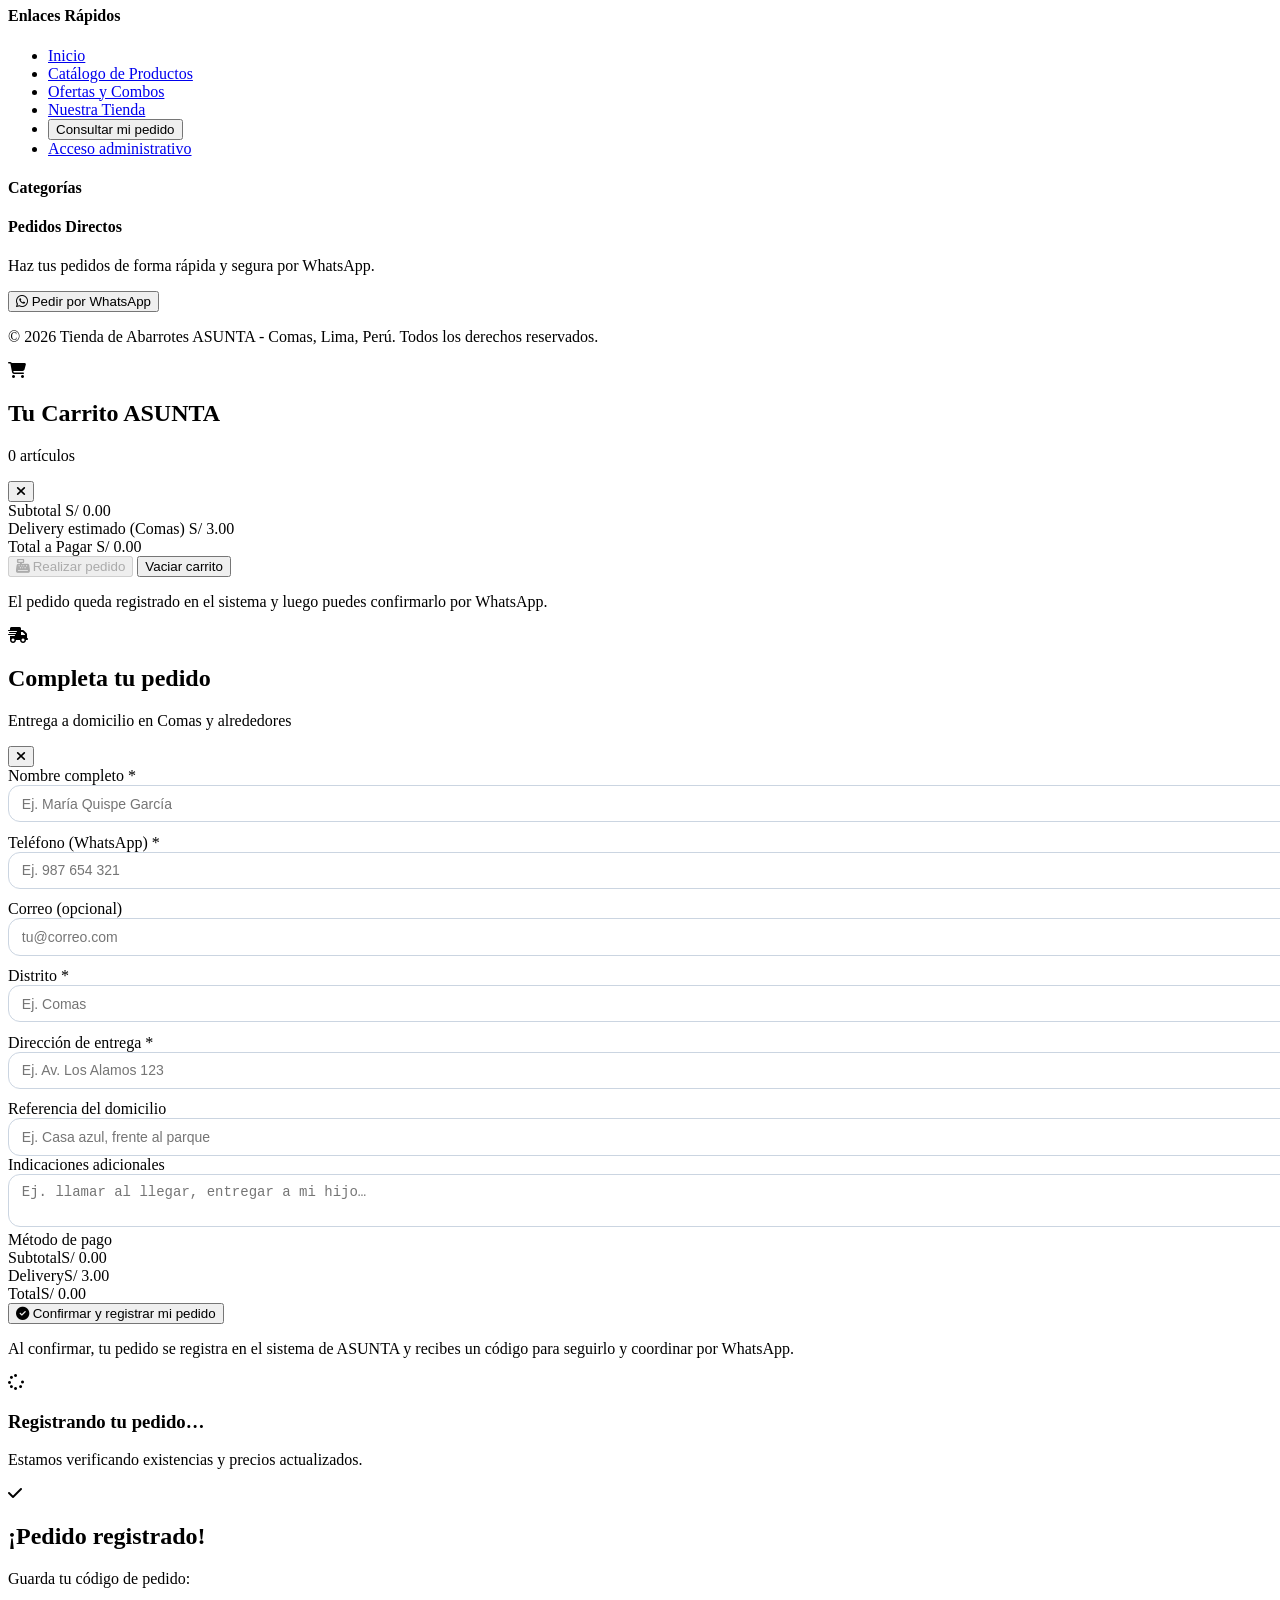
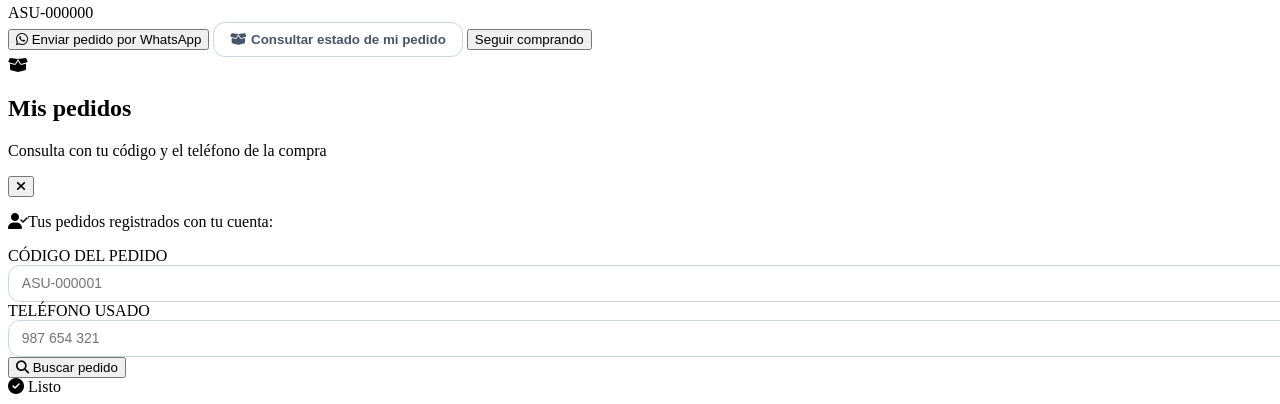
==== commit eb69eaa4: "Add files via upload" ====
--- a/index.html
+++ b/index.html
@@ -46,6 +46,38 @@
     <script src="https://cdn.jsdelivr.net/npm/@supabase/supabase-js@2"></script>
     <!-- Estilos propios -->
     <link rel="stylesheet" href="css/styles.css">
+
+    <!-- ============================================================
+         NUEVO (solo agregar, al final del head): CSS mínimo para la
+         animación fade-in (.reveal) y el ancla de scroll de la sección
+         Nuestra Tienda. No modifica ninguna regla anterior.
+         ============================================================ -->
+    <style>
+        /* Fade-in al hacer scroll: los elementos .reveal arrancan
+           invisibles y js/scroll-anim.js les agrega .visible al
+           entrar en pantalla. */
+        .reveal {
+            opacity: 0;
+            transform: translateY(20px);
+            transition: opacity .6s ease, transform .6s ease;
+        }
+        .reveal.visible {
+            opacity: 1;
+            transform: translateY(0);
+        }
+        /* Accesibilidad: sin animación si el usuario prefiere menos movimiento */
+        @media (prefers-reduced-motion: reduce) {
+            .reveal { opacity: 1; transform: none; transition: none; }
+        }
+        /* El header sticky mide h-20 (80px): dejamos aire al llegar al ancla */
+        #nuestra-tienda { scroll-margin-top: 6rem; }
+    </style>
+    <!-- Sin JS: los elementos .reveal deben verse siempre -->
+    <noscript>
+        <style>
+            .reveal { opacity: 1 !important; transform: none !important; }
+        </style>
+    </noscript>
 </head>
 <body class="bg-slate-50 text-slate-800 font-sans antialiased flex flex-col min-h-screen">
 
@@ -164,6 +196,25 @@
             </div>
         </section>
 
+        <!-- ============================================================
+             NUEVO: Franja de bienvenida (encima del buscador) y badges de
+             confianza. Insertadas ENTRE el hero (#inicio) y el buscador
+             (#filter-bar). No se eliminó ni modificó ninguna línea previa.
+             ============================================================ -->
+        <div id="franja-bienvenida" class="reveal bg-gradient-to-r from-asunta-100 via-asunta-50 to-asunta-100 text-asunta-700 text-center px-4 py-4 border-b border-asunta-200/60">
+            <p class="text-base sm:text-xl font-extrabold tracking-tight">
+                <i class="fa-solid fa-heart mr-2 text-asunta-600" aria-hidden="true"></i>Todo para tu hogar, con delivery en Comas
+            </p>
+            <p class="text-xs sm:text-sm text-asunta-600 font-medium mt-1">Pago contra entrega · Yape · Plin</p>
+        </div>
+        <div id="badges-confianza" class="reveal bg-white border-b border-slate-100 px-4 py-3">
+            <div class="max-w-7xl mx-auto flex flex-wrap items-center justify-center gap-x-8 gap-y-2 text-xs sm:text-sm text-slate-500 font-medium">
+                <span class="inline-flex items-center gap-2"><span aria-hidden="true">🛵</span> Delivery en Comas y zonas cercanas</span>
+                <span class="inline-flex items-center gap-2"><span aria-hidden="true">💳</span> Pago contra entrega, Yape y Plin</span>
+                <span class="inline-flex items-center gap-2"><span aria-hidden="true">🏬</span> Retiro en tienda</span>
+            </div>
+        </div>
+
         <!-- Search & Filter Section (visible en Productos y Ofertas) -->
         <section id="filter-bar" data-show-on="productos,ofertas" class="page-section bg-white border-b border-slate-200 py-6 shadow-sm sticky top-20 z-30">
             <div class="max-w-7xl mx-auto px-4 sm:px-6 lg:px-8">
@@ -189,6 +240,108 @@
                             <div class="skeleton h-9 w-24"></div>
                         </div>
                     </div>
+                </div>
+            </div>
+        </section>
+
+        <!-- ============================================================
+             NUEVA SECCIÓN: NUESTRA TIENDA (id="nuestra-tienda")
+             Insertada ENTRE el buscador (#filter-bar) y el catálogo.
+             Datos dinámicos (dirección, WhatsApp, mapa y "Cómo llegar")
+             los carga js/nuestra-tienda.js leyendo store_settings con
+             ASUNTA.getSettings() (la misma fuente que usa la tienda).
+             ============================================================ -->
+        <section id="nuestra-tienda" class="reveal py-12 bg-slate-50" aria-label="Nuestra Tienda">
+            <div class="max-w-7xl mx-auto px-4 sm:px-6 lg:px-8">
+
+                <!-- Encabezado de la sección -->
+                <div class="text-center max-w-2xl mx-auto mb-10">
+                    <span class="bg-asunta-100 text-asunta-700 text-sm font-bold px-4 py-1.5 rounded-full inline-block">Conócenos</span>
+                    <h2 class="text-3xl font-black text-slate-900 tracking-tight mt-3">Nuestra Tienda</h2>
+                    <p class="text-slate-600 mt-3 leading-relaxed">
+                        Bodega familiar en Comas, Lima. Más de 10 años abasteciendo tu hogar con productos de primera necesidad, al mejor precio y con delivery a tu puerta.
+                    </p>
+                </div>
+
+                <div class="grid grid-cols-1 lg:grid-cols-2 gap-10 items-start">
+                    <!-- Columna izquierda: foto principal del local (16:9) -->
+                    <div>
+                        <!-- TODO: reemplazar por fotos reales del local -->
+                        <img src="img/tienda-hero.jpg"
+                             alt="Fachada de la bodega Tienda Asunta en Comas, Lima"
+                             class="w-full aspect-video object-cover rounded-2xl shadow-lg bg-slate-100"
+                             loading="lazy" width="1344" height="768">
+                    </div>
+
+                    <!-- Columna derecha: datos de la tienda -->
+                    <div class="space-y-6">
+                        <ul class="space-y-4 text-sm">
+                            <li class="flex items-start gap-4">
+                                <span class="w-10 h-10 shrink-0 bg-asunta-100 text-asunta-600 rounded-xl flex items-center justify-center">
+                                    <i class="fa-solid fa-location-dot" aria-hidden="true"></i>
+                                </span>
+                                <div>
+                                    <h3 class="font-bold text-slate-900">Dirección</h3>
+                                    <p id="nt-direccion" class="text-slate-600 mt-0.5">Comas, Lima, Perú</p>
+                                </div>
+                            </li>
+                            <li class="flex items-start gap-4">
+                                <span class="w-10 h-10 shrink-0 bg-asunta-100 text-asunta-600 rounded-xl flex items-center justify-center">
+                                    <i class="fa-solid fa-clock" aria-hidden="true"></i>
+                                </span>
+                                <div>
+                                    <h3 class="font-bold text-slate-900">Horario</h3>
+                                    <p class="text-slate-600 mt-0.5">8:00 am – 10:00 pm</p>
+                                </div>
+                            </li>
+                            <li class="flex items-start gap-4">
+                                <span class="w-10 h-10 shrink-0 bg-asunta-100 text-asunta-600 rounded-xl flex items-center justify-center">
+                                    <i class="fa-brands fa-whatsapp text-lg" aria-hidden="true"></i>
+                                </span>
+                                <div>
+                                    <h3 class="font-bold text-slate-900">WhatsApp</h3>
+                                    <a id="nt-whatsapp-enlace" href="https://wa.me/51923736870" target="_blank" rel="noopener noreferrer"
+                                       class="text-asunta-600 font-semibold hover:text-asunta-700 hover:underline transition-colors mt-0.5 inline-block">+51 923 736 870</a>
+                                </div>
+                            </li>
+                        </ul>
+
+                        <!-- Mini-mapa: js/nuestra-tienda.js lo muestra SOLO si
+                             store_settings tiene store_lat y store_lng válidos -->
+                        <div id="nt-mapa-contenedor" class="hidden">
+                            <iframe id="nt-mapa"
+                                    title="Mapa de ubicación de Tienda Asunta en Comas, Lima"
+                                    class="w-full h-[250px] rounded-2xl border-0 shadow-md bg-slate-100"
+                                    loading="lazy"
+                                    referrerpolicy="no-referrer-when-downgrade"
+                                    allowfullscreen></iframe>
+                        </div>
+
+                        <!-- Botón primario (mismo estilo que los botones del sitio) -->
+                        <a id="nt-como-llegar" href="https://maps.google.com/?q=Comas,+Lima,+Perú" target="_blank" rel="noopener noreferrer"
+                           class="bg-asunta-600 hover:bg-asunta-700 text-white px-6 py-3 rounded-xl font-semibold text-sm transition-colors inline-flex items-center gap-2 shadow-md">
+                            <i class="fa-solid fa-diamond-turn-right" aria-hidden="true"></i> Cómo llegar
+                        </a>
+                    </div>
+                </div>
+
+                <!-- Galería del local: 3 columnas (1 en móvil) -->
+                <div class="mt-10 grid grid-cols-1 sm:grid-cols-3 gap-4">
+                    <figure>
+                        <!-- TODO: reemplazar por fotos reales del local -->
+                        <img src="img/tienda-1.jpg" alt="Interior de la bodega con estantes surtidos y productos frescos"
+                             class="w-full aspect-[4/3] object-cover rounded-xl shadow bg-slate-100" loading="lazy" width="1152" height="864">
+                    </figure>
+                    <figure>
+                        <!-- TODO: reemplazar por fotos reales del local -->
+                        <img src="img/tienda-2.jpg" alt="Estantes de la bodega con arroz, aceite, fideos y conservas"
+                             class="w-full aspect-[4/3] object-cover rounded-xl shadow bg-slate-100" loading="lazy" width="1152" height="864">
+                    </figure>
+                    <figure>
+                        <!-- TODO: reemplazar por fotos reales del local -->
+                        <img src="img/tienda-3.jpg" alt="Rincón de bebidas con refrigerador y frutas frescas"
+                             class="w-full aspect-[4/3] object-cover rounded-xl shadow bg-slate-100" loading="lazy" width="1152" height="864">
+                    </figure>
                 </div>
             </div>
         </section>
@@ -368,6 +521,8 @@
                         <li><a href="#inicio" onclick="showPage('inicio'); return false;" class="hover:text-asunta-yellow-400 transition-colors">Inicio</a></li>
                         <li><a href="#productos" onclick="showPage('productos'); return false;" class="hover:text-asunta-yellow-400 transition-colors">Catálogo de Productos</a></li>
                         <li><a href="#ofertas" onclick="showPage('ofertas'); return false;" class="hover:text-asunta-yellow-400 transition-colors">Ofertas y Combos</a></li>
+                        <!-- NUEVO: enlace a la sección Nuestra Tienda (scroll suave vía html.scroll-smooth) -->
+                        <li><a href="#nuestra-tienda" class="hover:text-asunta-yellow-400 transition-colors">Nuestra Tienda</a></li>
                         <li><button onclick="ASUNTA.orders.openLookup()" class="hover:text-asunta-yellow-400 transition-colors">Consultar mi pedido</button></li>
                         <li><a href="admin.html" class="text-slate-500 hover:text-slate-300 transition-colors text-xs">Acceso administrativo</a></li>
                     </ul>
@@ -717,5 +872,14 @@
             });
         });
     </script>
+
+    <!-- ============================================================
+         NUEVOS SCRIPTS (solo agregar): cargados con defer DESPUÉS de
+         todos los scripts existentes, en este orden:
+         1. js/nuestra-tienda.js -> datos dinámicos de #nuestra-tienda
+         2. js/scroll-anim.js    -> animación fade-in al hacer scroll
+         ============================================================ -->
+    <script src="js/nuestra-tienda.js" defer></script>
+    <script src="js/scroll-anim.js" defer></script>
 </body>
 </html>
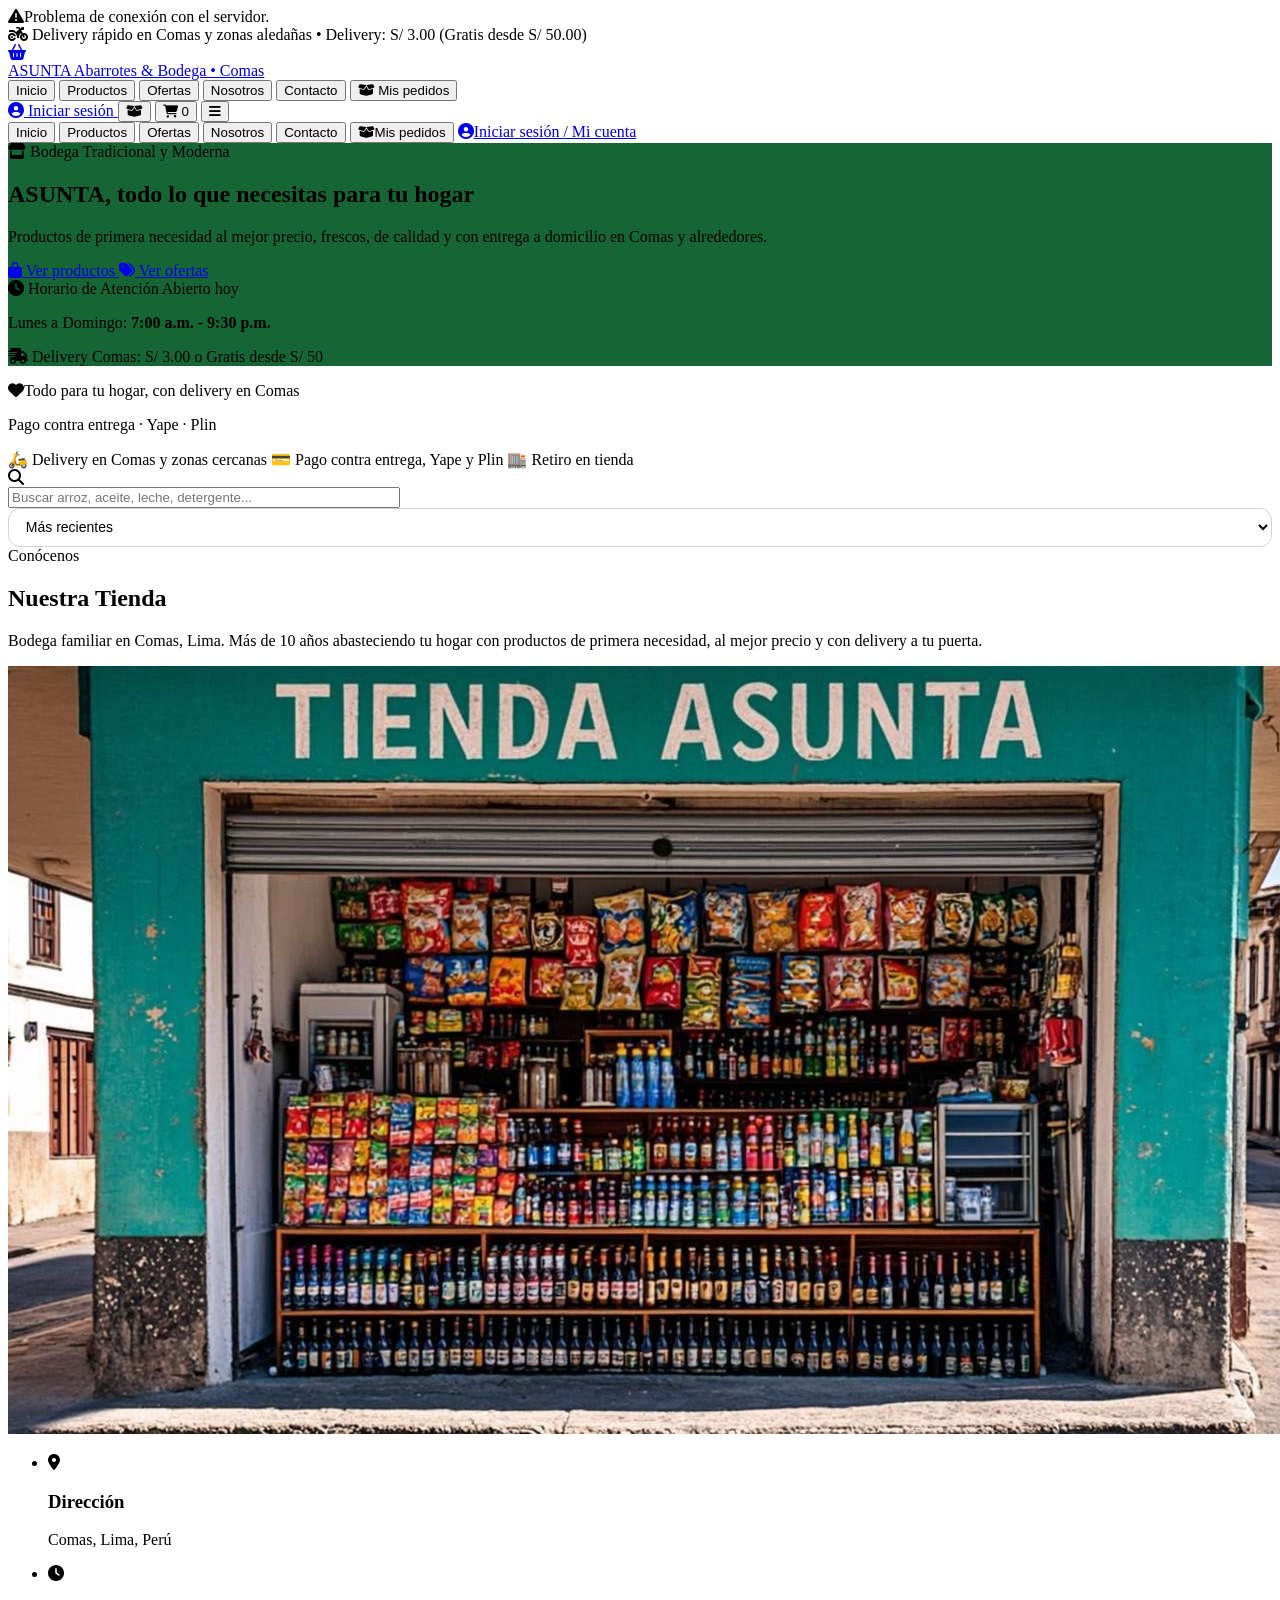
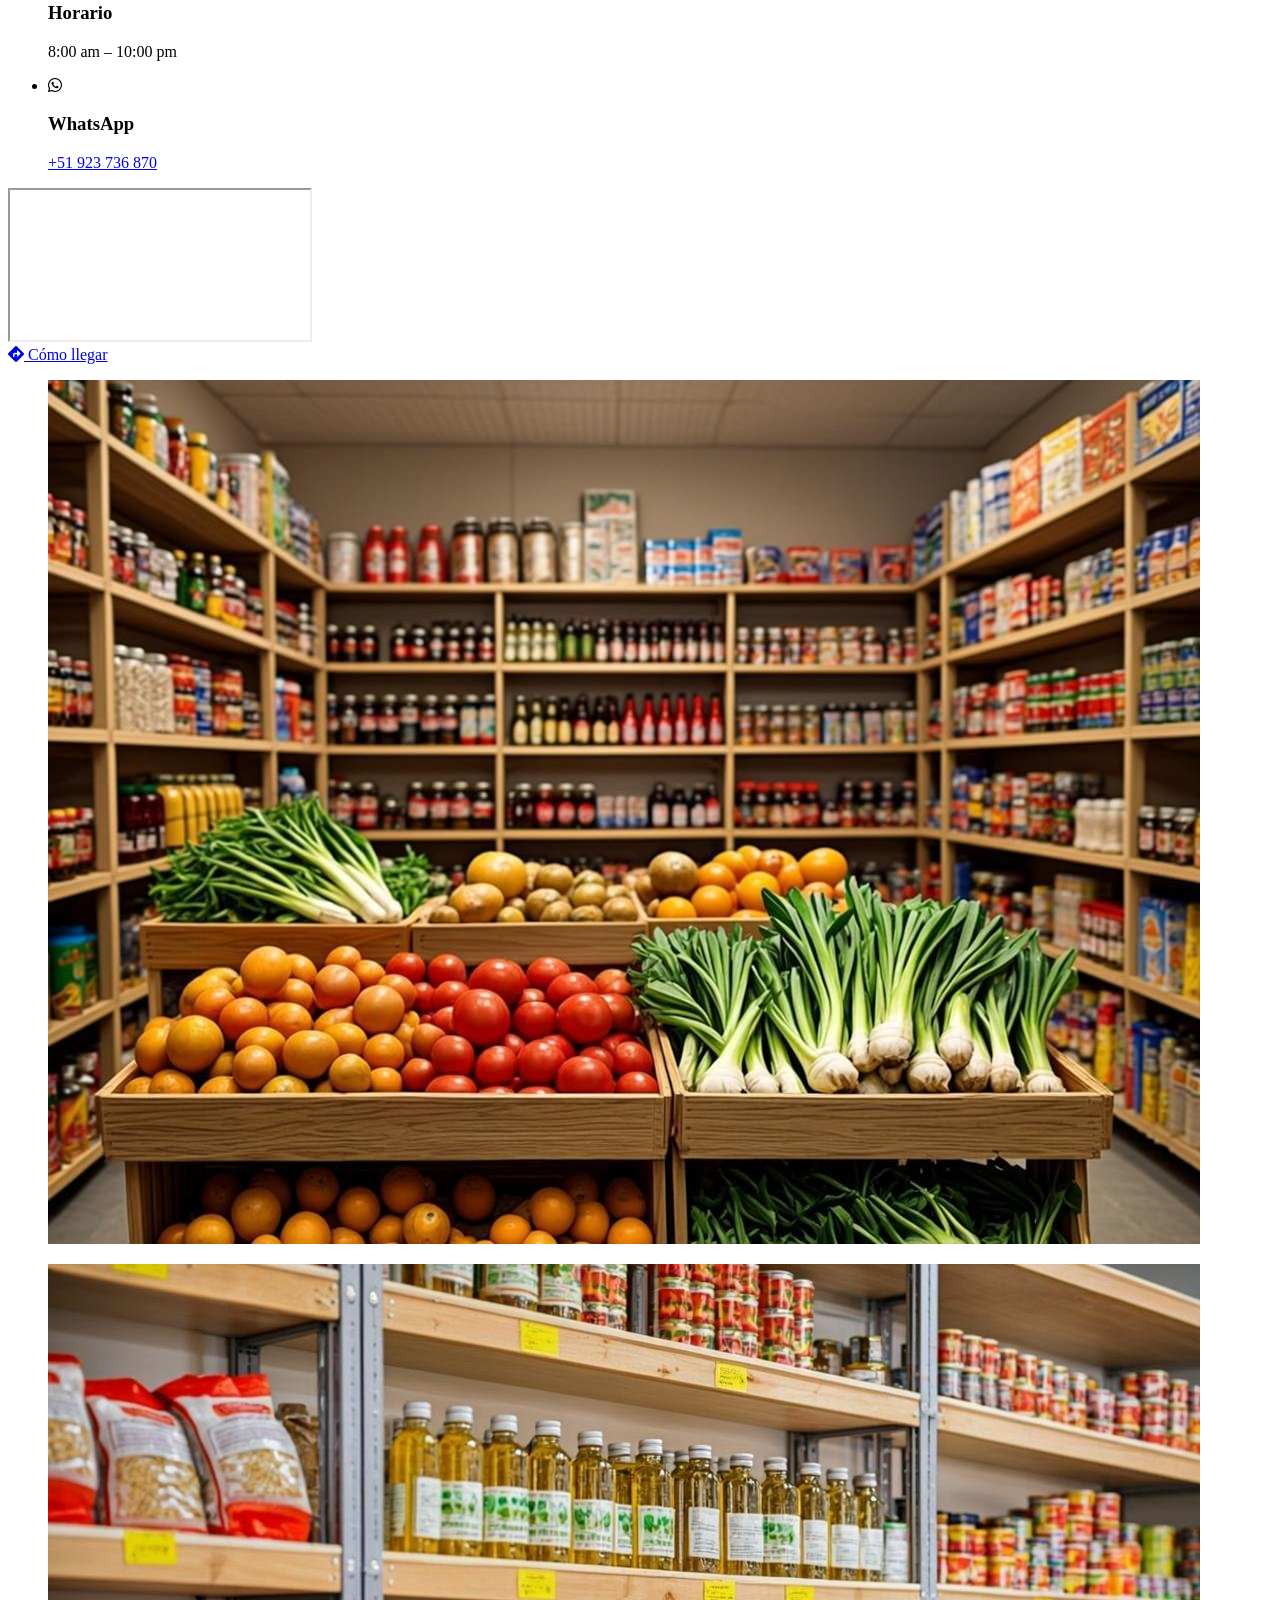
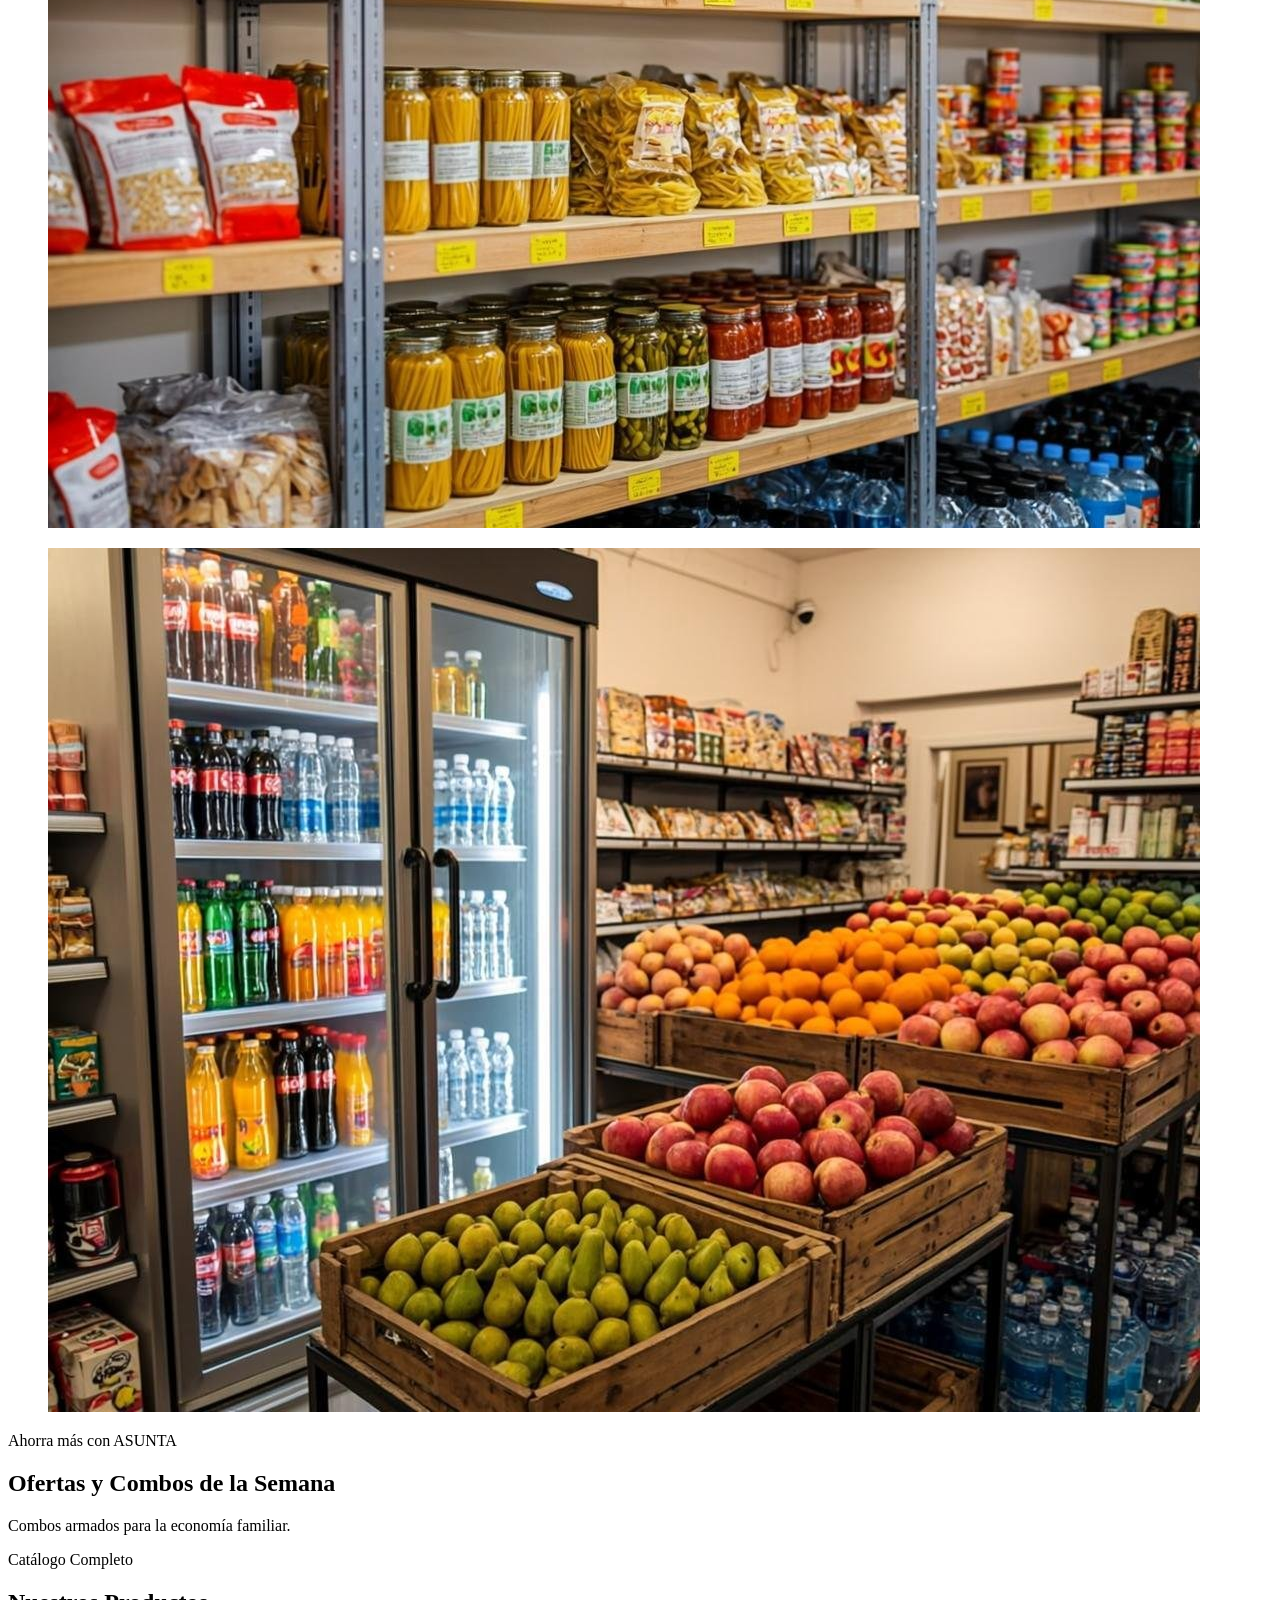
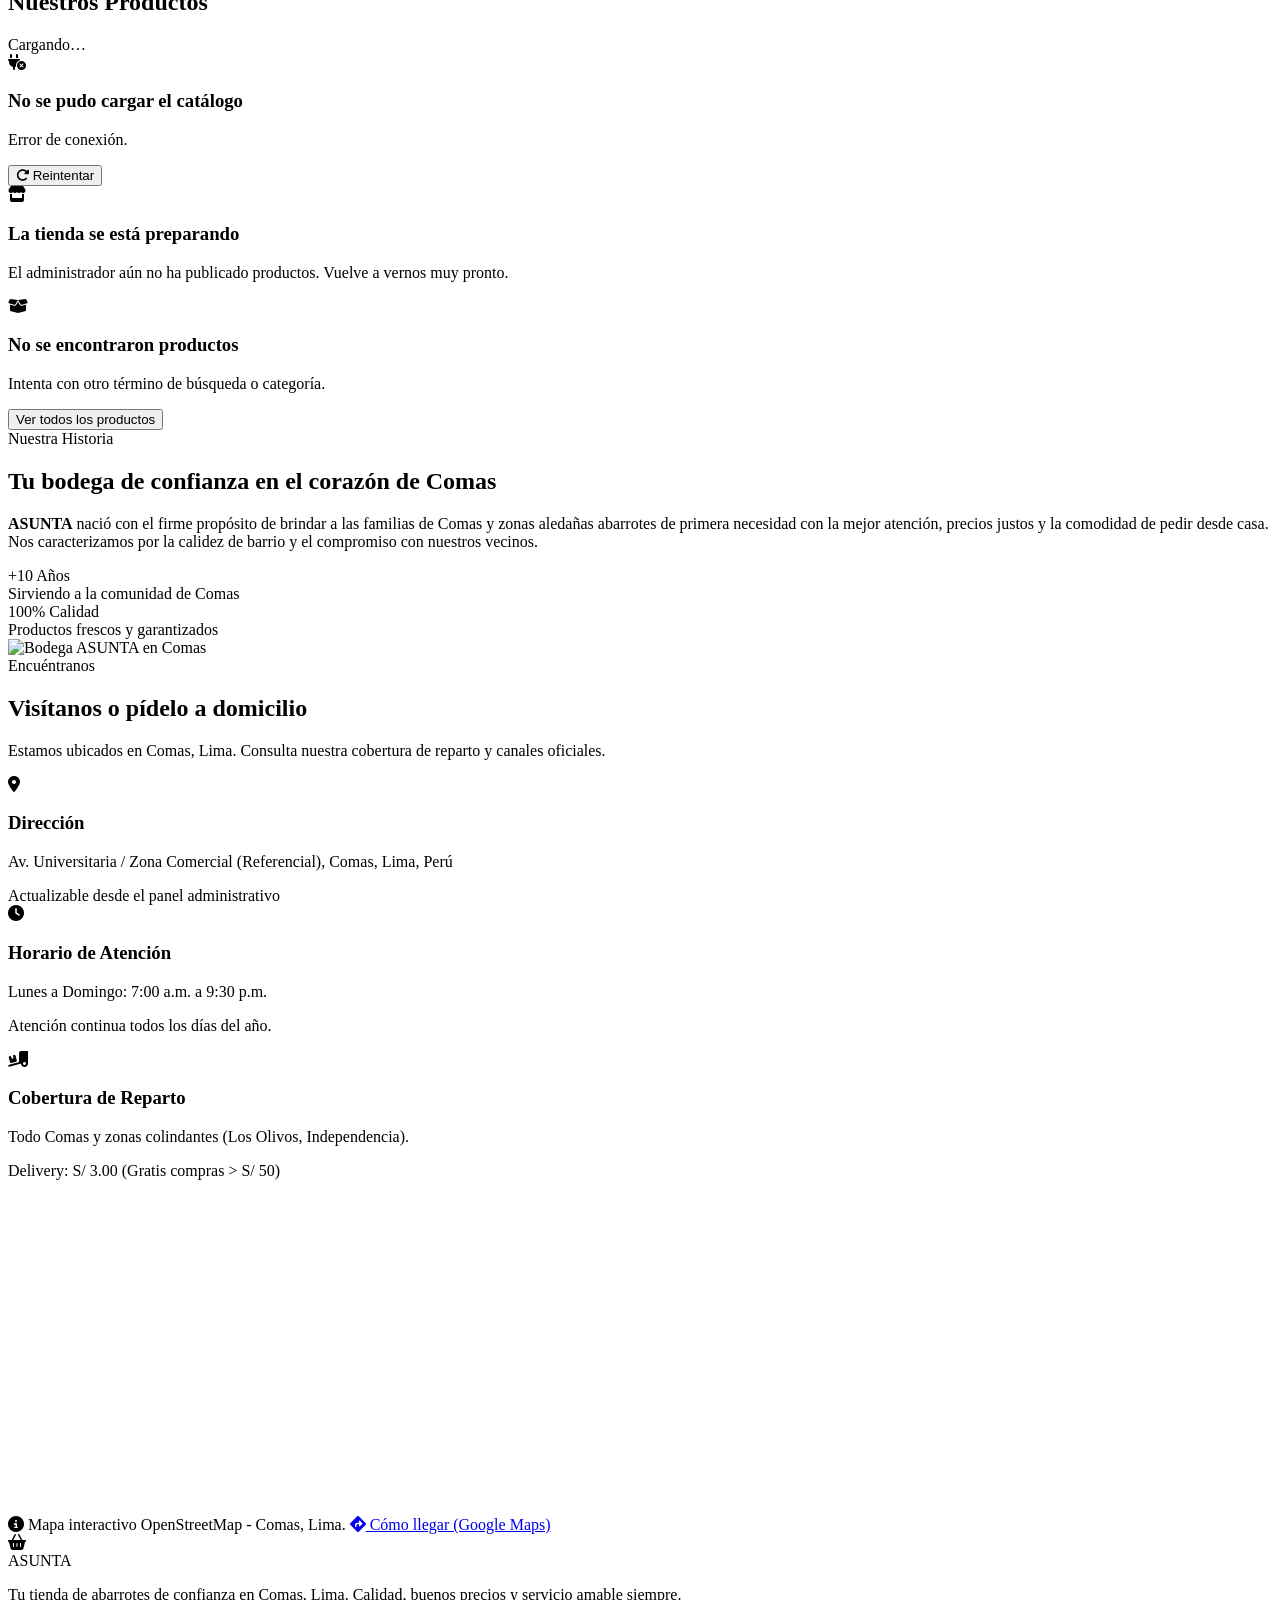
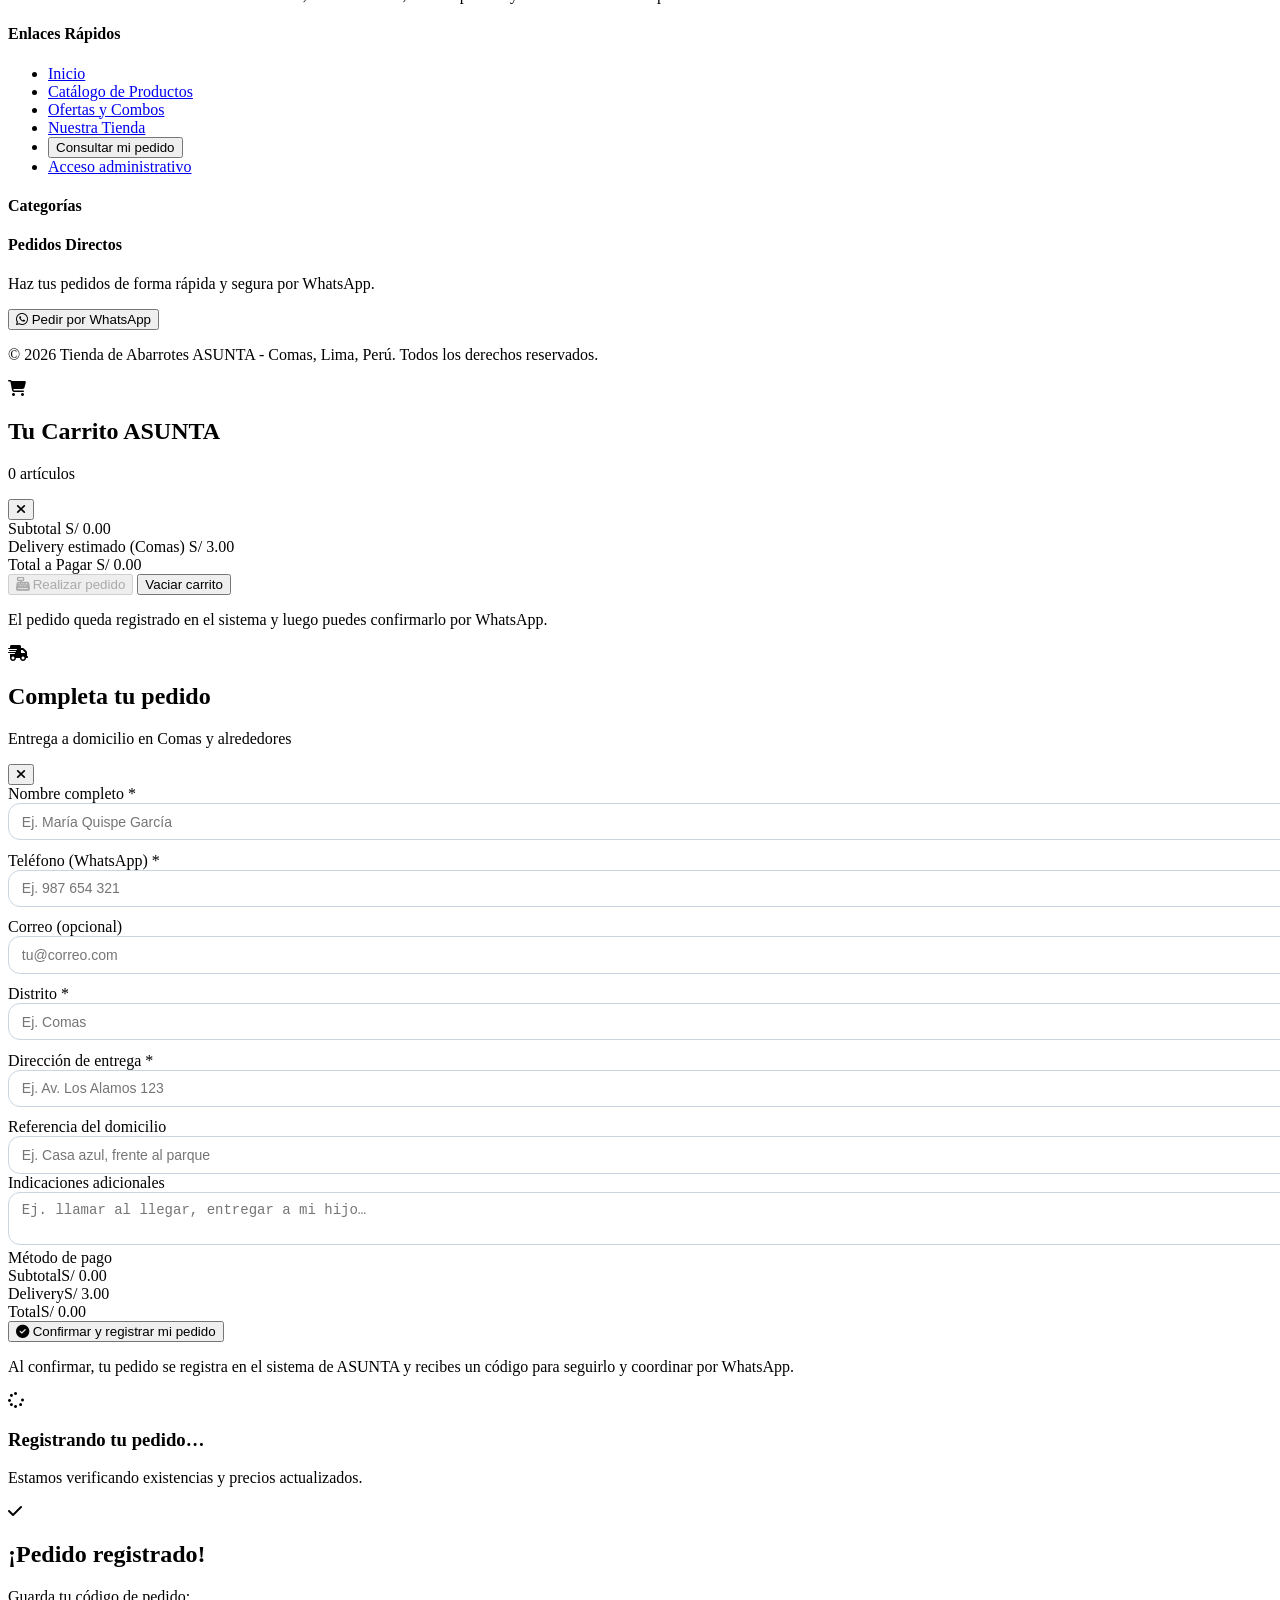
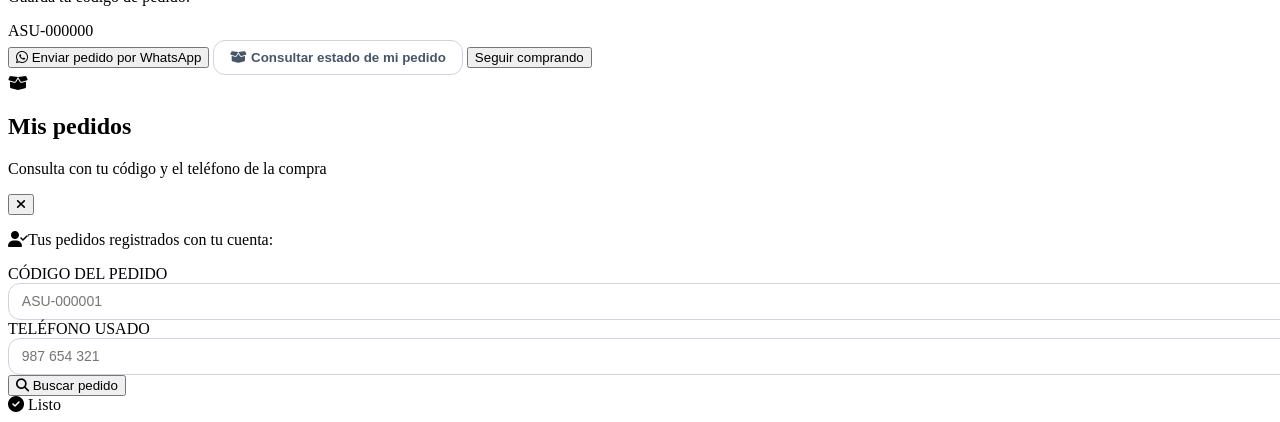
==== commit 02262921: "Update index.html" ====
--- a/index.html
+++ b/index.html
@@ -71,6 +71,14 @@
         }
         /* El header sticky mide h-20 (80px): dejamos aire al llegar al ancla */
         #nuestra-tienda { scroll-margin-top: 6rem; }
+        /* FIX buscador: nunca se colapsa. En pantallas grandes (lg+) mantiene
+           un ancho fijo de 24rem y no permite que el flex lo encoja; por
+           debajo de lg ocupa toda la fila. El prefijo #filter-bar da más
+           especificidad que cualquier regla de css/styles.css. */
+        #filter-bar #search-input { width: 100%; min-width: 0; }
+        @media (min-width: 1024px) {
+            #filter-bar .search-box { width: 24rem; flex-shrink: 0; }
+        }
     </style>
     <!-- Sin JS: los elementos .reveal deben verse siempre -->
     <noscript>
@@ -218,23 +226,23 @@
         <!-- Search & Filter Section (visible en Productos y Ofertas) -->
         <section id="filter-bar" data-show-on="productos,ofertas" class="page-section bg-white border-b border-slate-200 py-6 shadow-sm sticky top-20 z-30">
             <div class="max-w-7xl mx-auto px-4 sm:px-6 lg:px-8">
-                <div class="flex flex-col md:flex-row gap-4 items-center justify-between">
-                    <!-- Search Bar -->
-                    <div class="w-full md:w-96 relative">
+                <div class="flex flex-col lg:flex-row gap-4 lg:items-center">
+                    <!-- Search Bar: shrink-0 evita que el flex lo aplaste (antes solo se veía el ícono) -->
+                    <div class="search-box w-full lg:w-96 lg:shrink-0 relative">
                         <span class="absolute inset-y-0 left-0 pl-4 flex items-center pointer-events-none text-slate-400">
                             <i class="fa-solid fa-magnifying-glass"></i>
                         </span>
                         <input type="text" id="search-input" placeholder="Buscar arroz, aceite, leche, detergente..." class="w-full pl-11 pr-4 py-3 bg-slate-50 border border-slate-300 rounded-xl focus:outline-none focus:ring-2 focus:ring-asunta-500 focus:border-asunta-500 text-sm transition-all shadow-inner">
                     </div>
                     <!-- Sort + Category Filters -->
-                    <div class="w-full flex flex-col lg:flex-row items-stretch lg:items-center gap-3">
-                        <select id="sort-select" class="input-base w-full lg:w-48 bg-white" aria-label="Ordenar productos">
+                    <div class="w-full min-w-0 flex flex-col sm:flex-row sm:items-center gap-3">
+                        <select id="sort-select" class="input-base w-full sm:w-48 sm:shrink-0 bg-white" aria-label="Ordenar productos">
                             <option value="new">Más recientes</option>
                             <option value="name">Nombre (A-Z)</option>
                             <option value="price-asc">Precio: menor a mayor</option>
                             <option value="price-desc">Precio: mayor a menor</option>
                         </select>
-                        <div id="category-filters" class="w-full lg:w-auto flex items-center gap-2 overflow-x-auto pb-2 lg:pb-0 scrollbar-none">
+                        <div id="category-filters" class="w-full min-w-0 flex items-center gap-2 overflow-x-auto pb-2 sm:pb-0 scrollbar-none">
                             <div class="skeleton h-9 w-24"></div>
                             <div class="skeleton h-9 w-24"></div>
                             <div class="skeleton h-9 w-24"></div>
